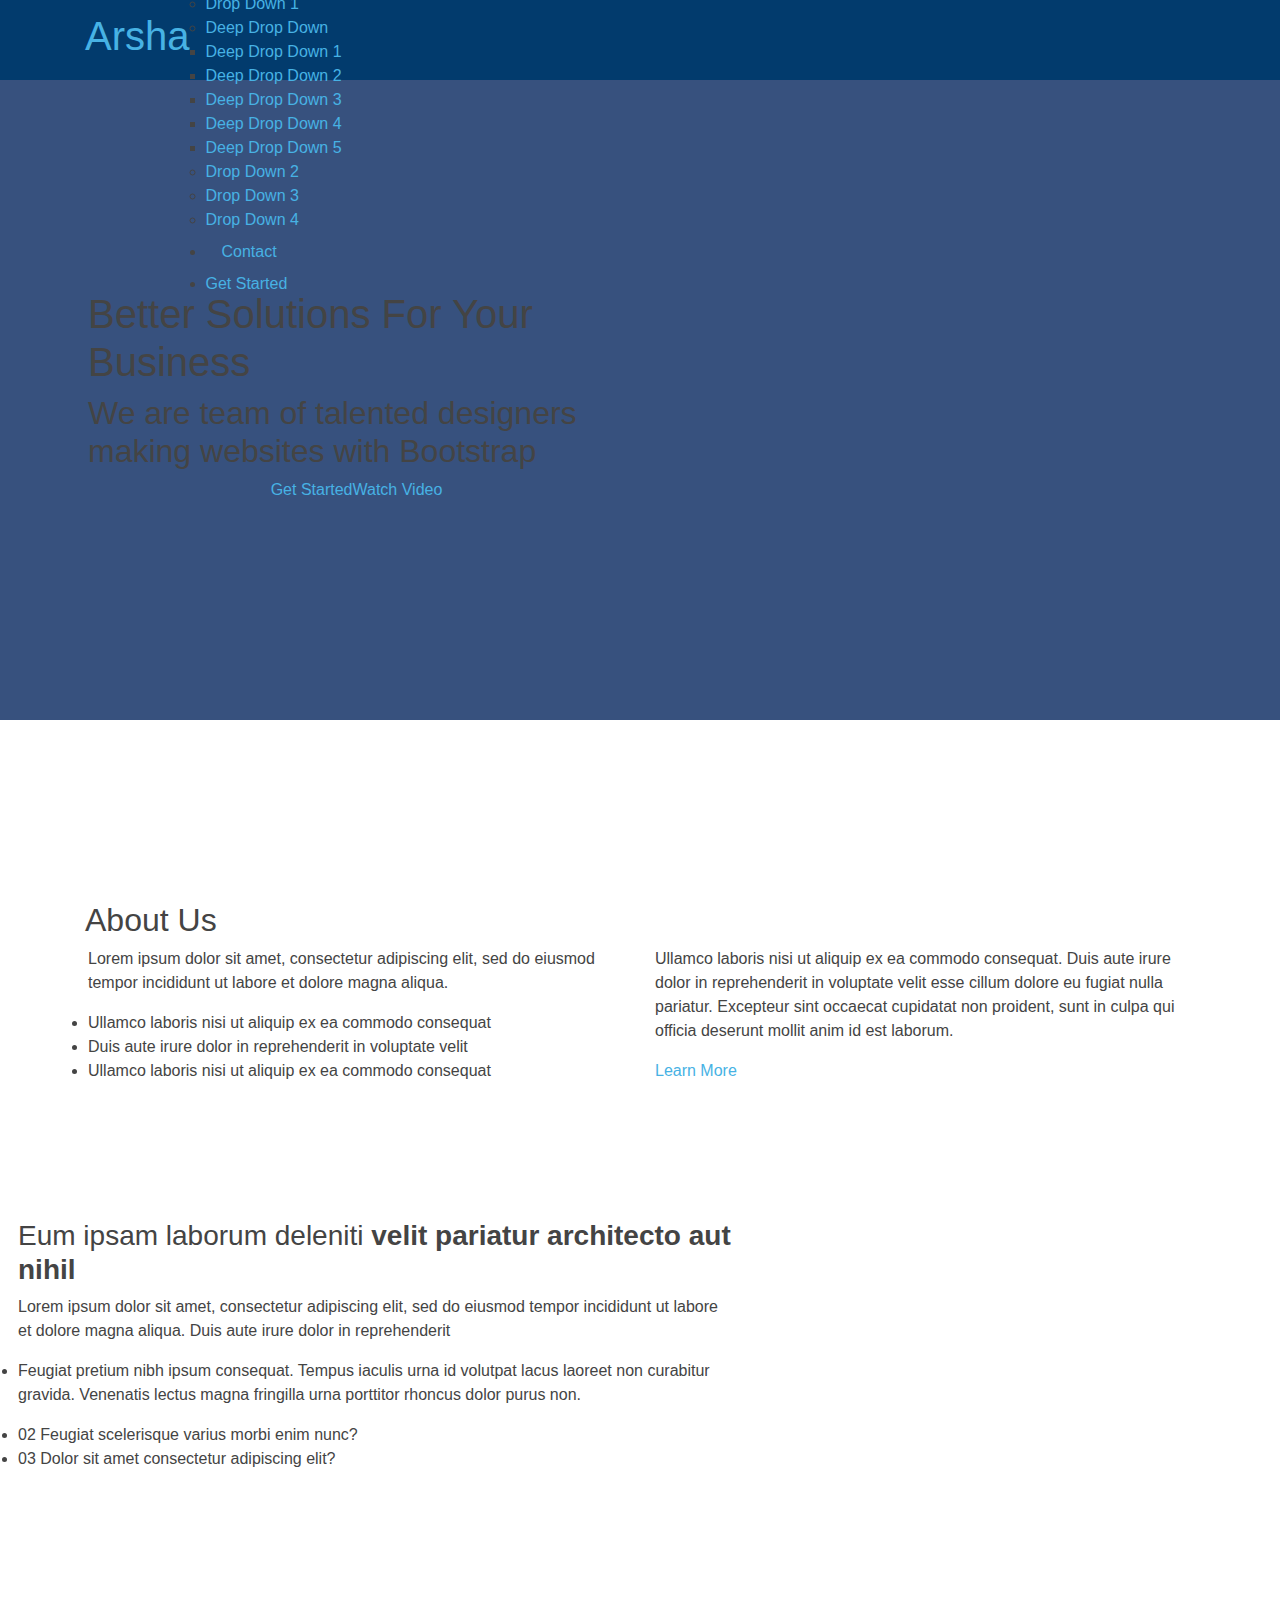
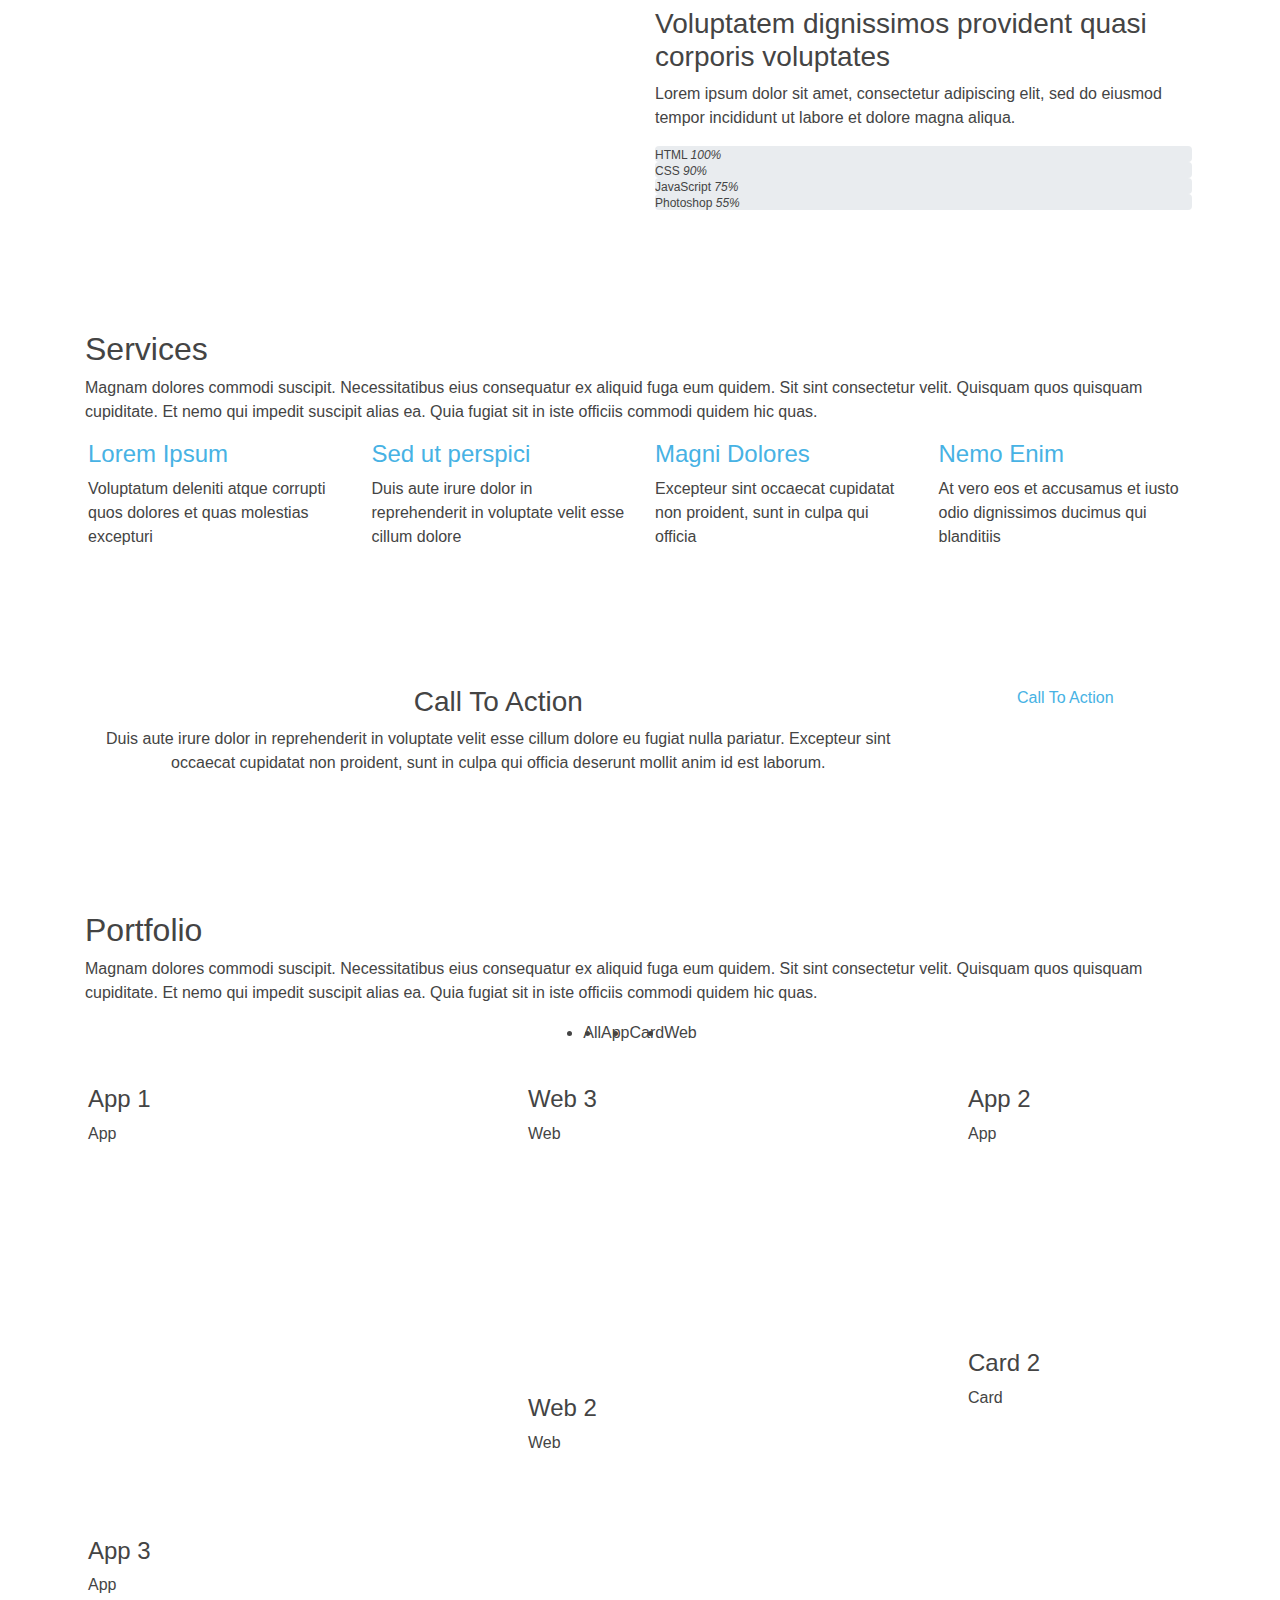
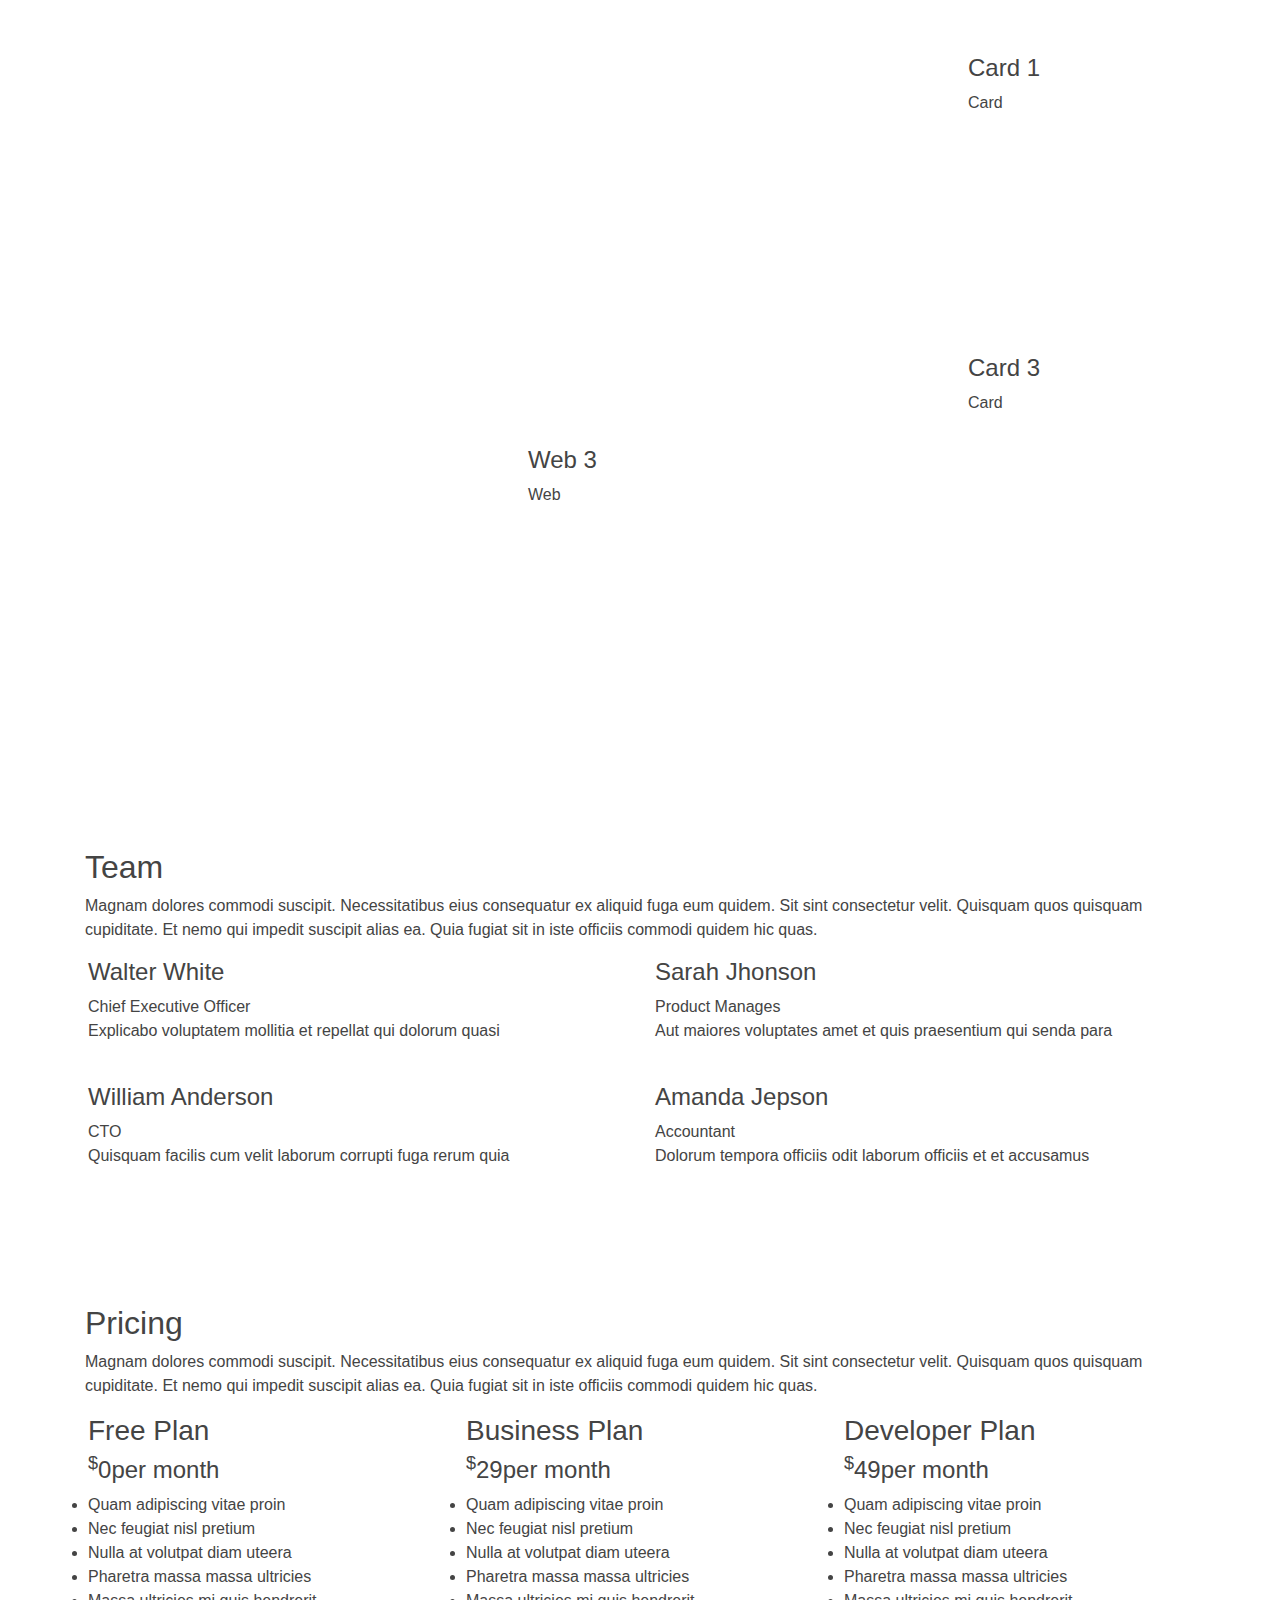
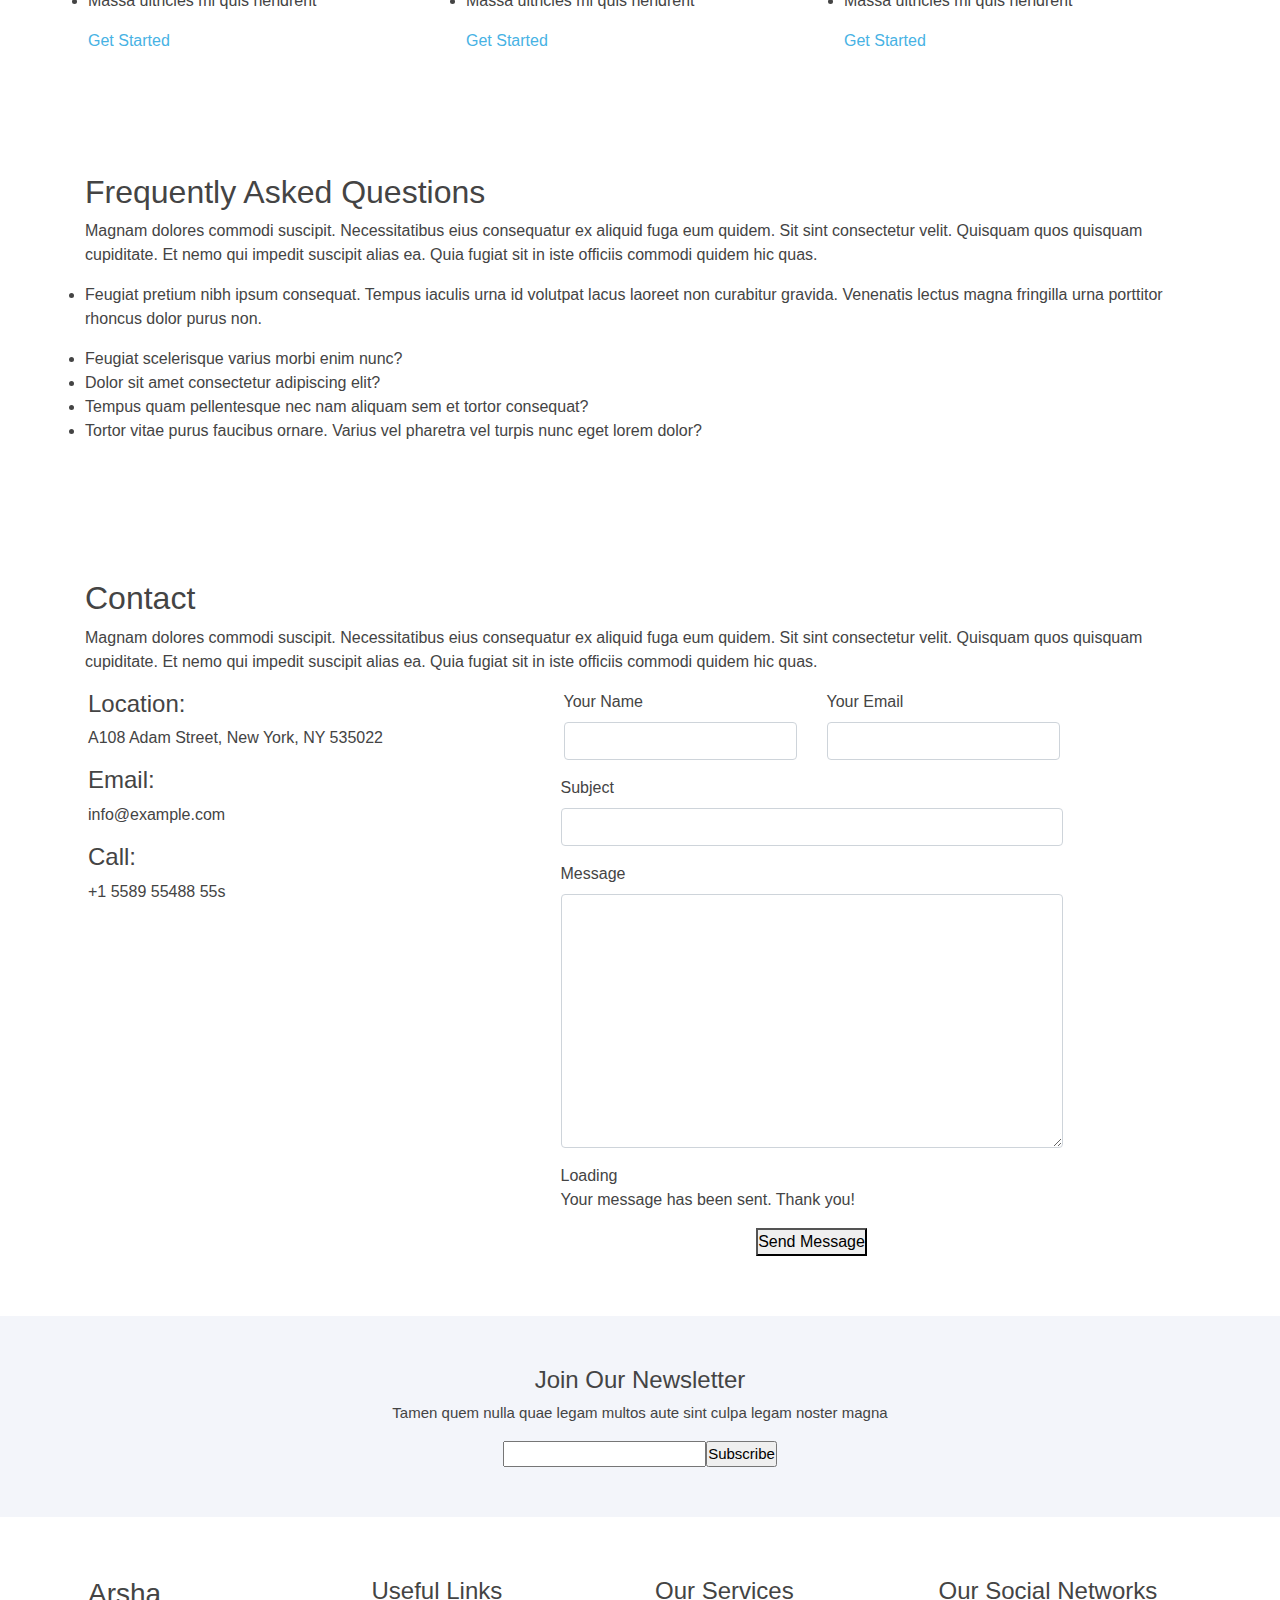
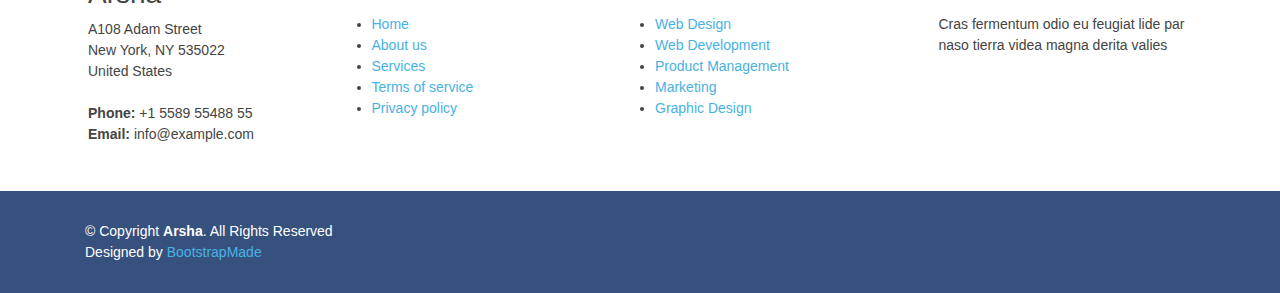
==== index.html @ e6e4655f "mdali" ====
<!DOCTYPE html>
<html lang="en">
<head>
    <meta charset="UTF-8">
    <meta http-equiv="X-UA-Compatible" content="IE=edge">
    <meta name="viewport" content="width=device-width, initial-scale=1.0">
    <link rel="stylesheet" href="https://cdn.jsdelivr.net/npm/bootstrap@4.0.0/dist/css/bootstrap.min.css" 
    integrity="sha384-Gn5384xqQ1aoWXA+058RXPxPg6fy4IWvTNh0E263XmFcJlSAwiGgFAW/dAiS6JXm" 
    crossorigin="anonymous">
    <link rel="stylesheet" href="style.css">
    <title>Document</title>
</head>
    <body data-aos-easing="ease-in-out" data-aos-duration="1000" data-aos-delay="0">
        <header id="header" class="fixed-top">
            <div class="container d-flex align-items-center">
                <h1 class="logo me-auto"><a href="index.html">Arsha</a></h1>
                <nav id="navbar" class="navbar">
                    <ul>
                        <li>
                            <a class="nav-link scrollto active" href="#hero">Home</a>
                        </li>
                        <li>
                            <a class="nav-link scrollto" href="#about">About</a>
                        </li>
                        <li>
                            <a class="nav-link scrollto" href="#services">Services</a>
                        </li>
                        <li>
                            <a class="nav-link scrollto" href="#portfolio">Portfolio</a>
                        </li>
                        <li>
                            <a class="nav-link scrollto" href="#team">Team</a>
                        </li>
                        <li class="dropdown"><a href="#"><span>Drop Down</span> <i class="bi bi-chevron-down"></i></a>
                        <ul>
                            <li>
                                <a href="#">Drop Down 1</a>
                            </li>
                            <li class="dropdown">
                                <a href="#"><span>Deep Drop Down</span> <i class="bi bi-chevron-right"></i></a>
                                <ul>
                                    <li>
                                        <a href="#">Deep Drop Down 1</a>
                                    </li>
                                    <li>
                                        <a href="#">Deep Drop Down 2</a>
                                    </li>
                                    <li>
                                        <a href="#">Deep Drop Down 3</a>
                                    </li>
                                    <li>
                                        <a href="#">Deep Drop Down 4</a>
                                    </li>
                                    <li>
                                        <a href="#">Deep Drop Down 5</a>
                                    </li>
                                </ul>
                            </li>
                            <li>
                                <a href="#">Drop Down 2</a>
                            </li>
                            <li>
                                <a href="#">Drop Down 3</a>
                            </li>
                            <li>
                                <a href="#">Drop Down 4</a>
                            </li>
                        </ul>
                    </li>
                    <li>
                        <a class="nav-link scrollto" href="#contact">Contact</a>
                    </li>
                    <li>
                        <a class="getstarted scrollto" href="#about">Get Started</a>
                    </li>
                </ul> 
                <i class="bi bi-list mobile-nav-toggle"></i>
            </nav>
        </div>
    </header>
    <section id="hero" class="d-flex align-items-center">
        <div class="container">
            <div class="row">
                <div class="col-lg-6 d-flex flex-column justify-content-center pt-4 pt-lg-0 order-2 order-lg-1 aos-init aos-animate" data-aos="fade-up" data-aos-delay="200">
                    <h1>Better Solutions For Your Business</h1>
                    <h2>We are team of talented designers making websites with Bootstrap</h2>
                    <div class="d-flex justify-content-center justify-content-lg-start"> 
                        <a href="#about" class="btn-get-started scrollto">Get Started</a> 
                        <a href="https://www.youtube.com/watch?v=jDDaplaOz7Q" class="glightbox btn-watch-video">
                            <i class="bi bi-play-circle"></i>
                            <span>Watch Video</span>
                        </a>
                    </div>
                </div>
                <div class="col-lg-6 order-1 order-lg-2 hero-img aos-init aos-animate" data-aos="zoom-in" data-aos-delay="200"> 
                    <img src="assets/img/hero-img.png" class="img-fluid animated" alt="">
                </div>
            </div>
        </div>
    </section>
    <main id="main">
        <section id="clients" class="clients section-bg">
            <div class="container">
                <div class="row aos-init aos-animate" data-aos="zoom-in">
                    <div class="col-lg-2 col-md-4 col-6 d-flex align-items-center justify-content-center"> 
                        <img src="assets/img/clients/client-1.png" class="img-fluid" alt="">
                    </div>
                    <div class="col-lg-2 col-md-4 col-6 d-flex align-items-center justify-content-center"> 
                        <img src="assets/img/clients/client-2.png" class="img-fluid" alt="">
                    </div>
                    <div class="col-lg-2 col-md-4 col-6 d-flex align-items-center justify-content-center"> 
                        <img src="assets/img/clients/client-3.png" class="img-fluid" alt="">
                    </div><div class="col-lg-2 col-md-4 col-6 d-flex align-items-center justify-content-center"> 
                        <img src="assets/img/clients/client-4.png" class="img-fluid" alt="">
                    </div>
                    <div class="col-lg-2 col-md-4 col-6 d-flex align-items-center justify-content-center"> 
                        <img src="assets/img/clients/client-5.png" class="img-fluid" alt="">
                    </div>
                    <div class="col-lg-2 col-md-4 col-6 d-flex align-items-center justify-content-center"> 
                        <img src="assets/img/clients/client-6.png" class="img-fluid" alt="">
                    </div>
                </div>
            </div>
        </section>
        <section id="about" class="about">
            <div class="container aos-init aos-animate" data-aos="fade-up">
                <div class="section-title">
                    <h2>About Us</h2>
                </div>
                <div class="row content">
                    <div class="col-lg-6">
                        <p> Lorem ipsum dolor sit amet, consectetur adipiscing elit, sed do eiusmod 
                            tempor incididunt ut labore et dolore magna aliqua.
                        </p>
                        <ul>
                            <li><i class="ri-check-double-line"></i>Ullamco laboris nisi ut aliquip ex ea commodo consequat</li>
                            <li><i class="ri-check-double-line"></i> Duis aute irure dolor in reprehenderit in voluptate velit</li>
                            <li><i class="ri-check-double-line"></i> Ullamco laboris nisi ut aliquip ex ea commodo consequat</li>
                        </ul>
                    </div>
                    <div class="col-lg-6 pt-4 pt-lg-0">
                      <p> Ullamco laboris nisi ut aliquip ex ea commodo consequat. Duis aute irure dolor in reprehenderit in voluptate
                             velit esse cillum dolore eu fugiat nulla pariatur. Excepteur sint occaecat cupidatat non proident, sunt in 
                             culpa qui officia deserunt mollit anim id est laborum.
                      </p> 
                        <a href="#" class="btn-learn-more">Learn More</a>
                    </div>
                </div>
            </div>
        </section>
        <section id="why-us" class="why-us section-bg">
            <div class="container-fluid aos-init aos-animate" data-aos="fade-up">
                <div class="row">
                    <div class="col-lg-7 d-flex flex-column justify-content-center align-items-stretch order-2 order-lg-1">
                    <div class="content">
                        <h3>Eum ipsam laborum deleniti <strong>velit pariatur architecto aut nihil</strong></h3>
                        <p> Lorem ipsum dolor sit amet, consectetur adipiscing elit, sed do eiusmod tempor incididunt 
                            ut labore et dolore magna aliqua. Duis aute irure dolor in reprehenderit
                        </p>
                    </div>
                    <div class="accordion-list">
                      <ul>
                        <li> 
                        <a data-bs-toggle="collapse" class="collapse" data-bs-target="#accordion-list-1">
                            <span>01</span>
                             Non consectetur a erat nam at lectus urna duis? 
                            <i class="bx bx-chevron-down icon-show"></i>
                            <i class="bx bx-chevron-up icon-close"></i>
                        </a>
                        <div id="accordion-list-1" class="collapse show" data-bs-parent=".accordion-list">
                            <p> Feugiat pretium nibh ipsum consequat. Tempus iaculis urna id volutpat lacus 
                                laoreet non curabitur gravida. Venenatis lectus magna fringilla urna porttitor
                                 rhoncus dolor purus non.
                            </p>
                        </div>
                        </li>
                        <li> 
                            <a data-bs-toggle="collapse" data-bs-target="#accordion-list-2" class="collapsed">
                                <span>02</span>
                                 Feugiat scelerisque varius morbi enim nunc? 
                                 <i class="bx bx-chevron-down icon-show"></i>
                                 <i class="bx bx-chevron-up icon-close"></i>
                            </a>
                            <div id="accordion-list-2" class="collapse" data-bs-parent=".accordion-list">
                                <p> Dolor sit amet consectetur adipiscing elit pellentesque habitant morbi.
                                    Id interdum velit laoreet id donec ultrices. Fringilla phasellus faucibus
                                    scelerisque eleifend donec pretium. Est pellentesque elit ullamcorper dignissim.
                                    Mauris ultrices eros in cursus turpis massa tincidunt dui.
                                </p>
                            </div>
                        </li>
                        <li> 
                            <a data-bs-toggle="collapse" data-bs-target="#accordion-list-3" class="collapsed">
                                <span>03</span>
                                 Dolor sit amet consectetur adipiscing elit? 
                                 <i class="bx bx-chevron-down icon-show"></i>
                                 <i class="bx bx-chevron-up icon-close"></i>
                            </a>
                            <div id="accordion-list-3" class="collapse" data-bs-parent=".accordion-list">
                               <p> Eleifend mi in nulla posuere sollicitudin aliquam ultrices sagittis orci. Faucibus
                                   pulvinar elementum integer enim. Sem nulla pharetra diam sit amet nisl suscipit. Rutrum 
                                   tellus pellentesque eu tincidunt. Lectus urna duis convallis convallis tellus. Urna 
                                   molestie at elementum eu facilisis sed odio morbi quis
                               </p>
                            </div>
                        </li>
                    </ul>
                </div>
                </div>
              <div class="col-lg-5 align-items-stretch order-1 order-lg-2 img aos-init aos-animate" style="background-image: url(&quot;assets/img/why-us.png&quot;);" data-aos="zoom-in" data-aos-delay="150">&nbsp;
             </div>
            </div>
          </div>
        </section>
        <section id="skills" class="skills">
            <div class="container aos-init aos-animate" data-aos="fade-up">
                <div class="row">
                    <div class="col-lg-6 d-flex align-items-center aos-init aos-animate" data-aos="fade-right" data-aos-delay="100"> 
                        <img src="assets/img/skills.png" class="img-fluid" alt="">
                    </div>
                    <div class="col-lg-6 pt-4 pt-lg-0 content aos-init aos-animate" data-aos="fade-left" data-aos-delay="100">
                        <h3>Voluptatem dignissimos provident quasi corporis voluptates</h3>
                        <p class="fst-italic"> 
                            Lorem ipsum dolor sit amet, consectetur adipiscing elit, sed do eiusmod tempor incididunt ut labore et 
                            dolore magna aliqua.
                        </p>
                        <div class="skills-content">
                            <div class="progress">
                             <span class="skill">HTML <i class="val">100%</i></span>
                             <div class="progress-bar-wrap">
                                <div class="progress-bar" role="progressbar" aria-valuenow="100" aria-valuemin="0" aria-valuemax="100" style="width: 100%;">
                                </div>
                            </div>
                        </div>
                        <div class="progress"> 
                        <span class="skill">CSS <i class="val">90%</i></span>
                        <div class="progress-bar-wrap">
                            <div class="progress-bar" role="progressbar" aria-valuenow="90" aria-valuemin="0" aria-valuemax="100" style="width: 90%;">
                            </div>
                        </div>
                    </div>
                    <div class="progress"> 
                        <span class="skill">JavaScript <i class="val">75%</i></span>
                        <div class="progress-bar-wrap">
                            <div class="progress-bar" role="progressbar" aria-valuenow="75" aria-valuemin="0" aria-valuemax="100" style="width: 75%;">
                            </div>
                        </div>
                    </div>
                    <div class="progress"> 
                        <span class="skill">Photoshop <i class="val">55%</i></span>
                        <div class="progress-bar-wrap">
                            <div class="progress-bar" role="progressbar" aria-valuenow="55" aria-valuemin="0" aria-valuemax="100" style="width: 55%;">
                            </div>
                        </div>
                    </div>
                </div>
                </div>
              </div>
           </div>
       </section>
       <section id="services" class="services section-bg">
        <div class="container aos-init aos-animate" data-aos="fade-up">
            <div class="section-title">
                <h2>Services</h2>
                <p>
                    Magnam dolores commodi suscipit. Necessitatibus eius consequatur ex aliquid fuga
                     eum quidem. Sit sint consectetur velit. Quisquam quos quisquam cupiditate. Et
                      nemo qui impedit suscipit alias ea. Quia fugiat sit in iste officiis commodi 
                      quidem hic quas.
                </p>
            </div>
            <div class="row">
                <div class="col-xl-3 col-md-6 d-flex align-items-stretch aos-init aos-animate" data-aos="zoom-in" data-aos-delay="100">
                    <div class="icon-box">
                        <div class="icon">
                            <i class="bx bxl-dribbble"></i>
                        </div>
                        <h4><a href="">Lorem Ipsum</a></h4>
                        <p>
                            Voluptatum deleniti atque corrupti quos dolores et quas molestias excepturi
                        </p>
                        </div>
                    </div>
                    <div class="col-xl-3 col-md-6 d-flex align-items-stretch mt-4 mt-md-0 aos-init aos-animate" data-aos="zoom-in" data-aos-delay="200">
                        <div class="icon-box">
                            <div class="icon">
                                <i class="bx bx-file"></i>
                            </div>
                            <h4><a href="">Sed ut perspici</a></h4>
                            <p>Duis aute irure dolor in reprehenderit in voluptate velit esse cillum dolore</p>
                        </div>
                    </div>
                    <div class="col-xl-3 col-md-6 d-flex align-items-stretch mt-4 mt-xl-0 aos-init aos-animate" data-aos="zoom-in" data-aos-delay="300">
                        <div class="icon-box">
                            <div class="icon">
                                <i class="bx bx-tachometer"></i>
                            </div>
                            <h4><a href="">Magni Dolores</a></h4>
                            <p>Excepteur sint occaecat cupidatat non proident, sunt in culpa qui officia</p>
                        </div>
                    </div>
                    <div class="col-xl-3 col-md-6 d-flex align-items-stretch mt-4 mt-xl-0 aos-init aos-animate" data-aos="zoom-in" data-aos-delay="400">
                        <div class="icon-box">
                            <div class="icon">
                                <i class="bx bx-layer"></i>
                            </div>
                            <h4><a href="">Nemo Enim</a></h4>
                            <p>
                                At vero eos et accusamus et iusto odio dignissimos ducimus qui blanditiis</p>
                            </div>
                        </div>
                    </div>
                </div>
            </section>
            <section id="cta" class="cta">
                <div class="container aos-init aos-animate" data-aos="zoom-in">
                    <div class="row">
                        <div class="col-lg-9 text-center text-lg-start">
                            <h3>Call To Action</h3>
                            <p> Duis aute irure dolor in reprehenderit in voluptate velit
                                 esse cillum dolore eu fugiat nulla pariatur. Excepteur 
                                 sint occaecat cupidatat non proident, sunt in culpa qui 
                                 officia deserunt mollit anim id est laborum.
                            </p>
                        </div>
                        <div class="col-lg-3 cta-btn-container text-center"> 
                            <a class="cta-btn align-middle" href="#">Call To Action</a>
                        </div>
                    </div>
                </div>
            </section>
            <section id="portfolio" class="portfolio">
                <div class="container aos-init aos-animate" data-aos="fade-up">
                    <div class="section-title">
                        <h2>Portfolio</h2>
                        <p>Magnam dolores commodi suscipit. Necessitatibus eius consequatur ex 
                            aliquid fuga eum quidem. Sit sint consectetur velit. Quisquam quos 
                            quisquam cupiditate. Et nemo qui impedit suscipit alias ea. Quia 
                            fugiat sit in iste officiis commodi quidem hic quas.
                        </p>
                        </div>
                        <ul id="portfolio-flters" class="d-flex justify-content-center aos-init aos-animate" data-aos="fade-up" data-aos-delay="100">
                            <li data-filter="*" class="filter-active">All</li>
                            <li data-filter=".filter-app">App</li>
                            <li data-filter=".filter-card">Card</li>
                            <li data-filter=".filter-web">Web</li>
                        </ul>
                        <div class="row portfolio-container aos-init aos-animate" data-aos="fade-up" data-aos-delay="200" style="position: relative; height: 1267.11px;">
                        <div class="col-lg-4 col-md-6 portfolio-item filter-app" style="position: absolute; left: 0px; top: 0px;">
                        <div class="portfolio-img"><img src="assets/img/portfolio/portfolio-1.jpg" class="img-fluid" alt="">
                        </div>
                        <div class="portfolio-info">
                            <h4>App 1</h4>
                            <p>App</p> 
                            <a href="assets/img/portfolio/portfolio-1.jpg" data-gallery="portfolioGallery" class="portfolio-lightbox preview-link" title="App 1">
                                <i class="bx bx-plus"></i>
                            </a> 
                            <a href="portfolio-details.html" class="details-link" title="More Details">
                                <i class="bx bx-link"></i>
                            </a>
                        </div>
                    </div>
                    <div class="col-lg-4 col-md-6 portfolio-item filter-web" style="position: absolute; left: 440px; top: 0px;">
                    <div class="portfolio-img">
                        <img src="assets/img/portfolio/portfolio-2.jpg" class="img-fluid" alt="">
                    </div>
                    <div class="portfolio-info">
                        <h4>Web 3</h4>
                        <p>Web</p> 
                        <a href="assets/img/portfolio/portfolio-2.jpg" data-gallery="portfolioGallery" class="portfolio-lightbox preview-link" title="Web 3">
                            <i class="bx bx-plus"></i>
                        </a> 
                        <a href="portfolio-details.html" class="details-link" title="More Details">
                           <i class="bx bx-link"></i>
                        </a>
                    </div>
                    </div>
                    <div class="col-lg-4 col-md-6 portfolio-item filter-app" style="position: absolute; left: 880px; top: 0px;">
                    <div class="portfolio-img"><img src="assets/img/portfolio/portfolio-3.jpg" class="img-fluid" alt=""></div>
                    <div class="portfolio-info">
                        <h4>App 2</h4>
                        <p>App</p>
                        <a href="assets/img/portfolio/portfolio-3.jpg" data-gallery="portfolioGallery" class="portfolio-lightbox preview-link" title="App 2">
                            <i class="bx bx-plus"></i>
                        </a> 
                        <a href="portfolio-details.html" class="details-link" title="More Details">
                            <i class="bx bx-link"></i>
                        </a>
                        </div>
                        </div>
                        <div class="col-lg-4 col-md-6 portfolio-item filter-card" style="position: absolute; left: 880px; top: 264px;">
                        <div class="portfolio-img">
                            <img src="assets/img/portfolio/portfolio-4.jpg" class="img-fluid" alt="">
                        </div>
                        <div class="portfolio-info"><h4>Card 2</h4><p>Card</p> 
                        <a href="assets/img/portfolio/portfolio-4.jpg" data-gallery="portfolioGallery" class="portfolio-lightbox preview-link" title="Card 2">
                            <i class="bx bx-plus"></i>
                        </a> 
                        <a href="portfolio-details.html" class="details-link" title="More Details">
                            <i class="bx bx-link"></i>
                        </a>
                        </div>
                        </div>
                        <div class="col-lg-4 col-md-6 portfolio-item filter-web" style="position: absolute; left: 440px; top: 308.922px;">
                        <div class="portfolio-img">
                            <img src="assets/img/portfolio/portfolio-5.jpg" class="img-fluid" alt="">
                        </div>
                        <div class="portfolio-info"><h4>Web 2</h4><p>Web</p> 
                        <a href="assets/img/portfolio/portfolio-5.jpg" data-gallery="portfolioGallery" class="portfolio-lightbox preview-link" title="Web 2">
                            <i class="bx bx-plus"></i>
                        </a> 
                        <a href="portfolio-details.html" class="details-link" title="More Details">
                            <i class="bx bx-link"></i>
                        </a>
                        </div>
                        </div>
                        <div class="col-lg-4 col-md-6 portfolio-item filter-app" style="position: absolute; left: 0px; top: 451.703px;">
                        <div class="portfolio-img">
                            <img src="assets/img/portfolio/portfolio-6.jpg" class="img-fluid" alt="">
                        </div>
                        <div class="portfolio-info">
                            <h4>App 3</h4>
                        <p>App</p> 
                        <a href="assets/img/portfolio/portfolio-6.jpg" data-gallery="portfolioGallery" class="portfolio-lightbox preview-link" title="App 3">
                            <i class="bx bx-plus"></i>
                        </a> 
                        <a href="portfolio-details.html" class="details-link" title="More Details">
                            <i class="bx bx-link"></i>
                        </a>
                        </div>
                        </div>
                        <div class="col-lg-4 col-md-6 portfolio-item filter-card" style="position: absolute; left: 880px; top: 569.078px;">
                        <div class="portfolio-img">
                            <img src="assets/img/portfolio/portfolio-7.jpg" class="img-fluid" alt="">
                            </div>
                            <div class="portfolio-info">
                                <h4>Card 1</h4>
                                <p>Card</p>
                                 <a href="assets/img/portfolio/portfolio-7.jpg" data-gallery="portfolioGallery" class="portfolio-lightbox preview-link" title="Card 1">
                                    <i class="bx bx-plus"></i>
                                </a> 
                                <a href="portfolio-details.html" class="details-link" title="More Details">
                                    <i class="bx bx-link"></i>
                                </a>
                                </div>
                                </div>
                                <div class="col-lg-4 col-md-6 portfolio-item filter-card" style="position: absolute; left: 880px; top: 869.109px;">
                                <div class="portfolio-img">
                                <img src="assets/img/portfolio/portfolio-8.jpg" class="img-fluid" alt="">
                                </div>
                                <div class="portfolio-info">
                                <h4>Card 3</h4>
                                <p>Card</p>
                                <a href="assets/img/portfolio/portfolio-8.jpg" data-gallery="portfolioGallery" class="portfolio-lightbox preview-link" title="Card 3">
                                <i class="bx bx-plus"></i>
                                </a> 
                                <a href="portfolio-details.html" class="details-link" title="More Details">
                                <i class="bx bx-link">
                                </i>
                                </a>
                                </div>
                                </div>
                            <div class="col-lg-4 col-md-6 portfolio-item filter-web" style="position: absolute; left: 440px; top: 960.766px;">
                                <div class="portfolio-img">
                                    <img src="assets/img/portfolio/portfolio-9.jpg" class="img-fluid" alt="">
                                    </div>
                                    <div class="portfolio-info">
                                        <h4>Web 3</h4>
                                        <p>Web</p> 
                                        <a href="assets/img/portfolio/portfolio-9.jpg" data-gallery="portfolioGallery" class="portfolio-lightbox preview-link" title="Web 3">
                                            <i class="bx bx-plus"></i>
                                            </a> 
                                            <a href="portfolio-details.html" class="details-link" title="More Details">
                                            <i class="bx bx-link"></i>
                                            </a>
                                    </div>
                                </div>
                            </div>
                            </div>
            </section>
        <section id="team" class="team section-bg">
            <div class="container aos-init aos-animate" data-aos="fade-up">
                <div class="section-title">
                    <h2>Team</h2>
                    <p>Magnam dolores commodi suscipit. Necessitatibus eius consequatur ex aliquid fuga 
                        eum quidem. Sit sint consectetur velit. Quisquam quos quisquam cupiditate. Et 
                        nemo qui impedit suscipit alias ea. Quia fugiat sit in iste officiis commodi quidem hic quas.
                    </p>
                </div>
                <div class="row">
                    <div class="col-lg-6">
                        <div class="member d-flex align-items-start aos-init aos-animate" data-aos="zoom-in" data-aos-delay="100">
                            <div class="pic">
                                <img src="assets/img/team/team-1.jpg" class="img-fluid" alt="">
                            </div>
                            <div class="member-info">
                              <h4>Walter White</h4> 
                              <span>Chief Executive Officer</span>
                              <p>Explicabo voluptatem mollitia et repellat qui dolorum quasi</p>
                            <div class="social"> 
                                <a href="">
                                    <i class="ri-twitter-fill"></i>
                                </a> 
                                <a href="">
                                    <i class="ri-facebook-fill"></i>
                                </a>
                                <a href="">
                                    <i class="ri-instagram-fill"></i>
                                </a>
                                <a href="">
                                    <i class="ri-linkedin-box-fill"></i>
                                </a>
                            </div>
                        </div>
                    </div>
                </div>
                <div class="col-lg-6 mt-4 mt-lg-0">
                    <div class="member d-flex align-items-start aos-init aos-animate" data-aos="zoom-in" data-aos-delay="200">
                        <div class="pic">
                            <img src="assets/img/team/team-2.jpg" class="img-fluid" alt="">
                        </div>
                            <div class="member-info">
                                <h4>Sarah Jhonson</h4> 
                                <span>Product Manages</span>
                                <p>Aut maiores voluptates amet et quis praesentium qui senda para</p>
                            <div class="social">
                                <a href=""><i class="ri-twitter-fill"></i></a>
                                <a href=""><i class="ri-facebook-fill"></i></a>
                                <a href=""><i class="ri-instagram-fill"></i></a>
                                <a href=""><i class="ri-linkedin-box-fill"></i></a>
                            </div>
                        </div>
                    </div>
                </div>
                <div class="col-lg-6 mt-4">
                    <div class="member d-flex align-items-start aos-init aos-animate" data-aos="zoom-in" data-aos-delay="300">
                        <div class="pic">
                            <img src="assets/img/team/team-3.jpg" class="img-fluid" alt="">
                        </div>
                        <div class="member-info">
                            <h4>William Anderson</h4> 
                            <span>CTO</span>
                            <p>Quisquam facilis cum velit laborum corrupti fuga rerum quia</p>
                            <div class="social"> 
                                <a href=""><i class="ri-twitter-fill"></i></a>
                                <a href=""><i class="ri-facebook-fill"></i></a>
                                <a href=""><i class="ri-instagram-fill"></i></a>
                                <a href=""> <i class="ri-linkedin-box-fill"></i></a>
                            </div>
                        </div>
                    </div>
                </div>
                <div class="col-lg-6 mt-4">
                    <div class="member d-flex align-items-start aos-init aos-animate" data-aos="zoom-in" data-aos-delay="400">
                        <div class="pic"><img src="assets/img/team/team-4.jpg" class="img-fluid" alt=""></div>
                        <div class="member-info"><h4>Amanda Jepson</h4> <span>Accountant</span>
                        <p>Dolorum tempora officiis odit laborum officiis et et accusamus</p>
                    <div class="social"> 
                        <a href=""><i class="ri-twitter-fill"></i></a> 
                        <a href=""><i class="ri-facebook-fill"></i></a>
                        <a href=""><i class="ri-instagram-fill"></i></a>
                        <a href=""> <i class="ri-linkedin-box-fill"></i></a>
                    </div>
                    </div>
                </div>
                </div>
            </div>
            </div>
        </section>
        <section id="pricing" class="pricing">
            <div class="container aos-init aos-animate" data-aos="fade-up">
                <div class="section-title">
                    <h2>Pricing</h2>
                    <p>Magnam dolores commodi suscipit. Necessitatibus eius consequatur ex aliquid fuga eum 
                        quidem. Sit sint consectetur velit. Quisquam quos quisquam cupiditate. Et nemo qui 
                        impedit suscipit alias ea. Quia fugiat sit in iste officiis commodi quidem hic quas.
                    </p>
                </div>
                <div class="row">
                    <div class="col-lg-4 aos-init aos-animate" data-aos="fade-up" data-aos-delay="100">
                        <div class="box">
                            <h3>Free Plan</h3>
                            <h4><sup>$</sup>0<span>per month</span></h4>
                            <ul>
                                <li><i class="bx bx-check"></i> Quam adipiscing vitae proin</li>
                                <li><i class="bx bx-check"></i> Nec feugiat nisl pretium</li>
                                <li><i class="bx bx-check"></i> Nulla at volutpat diam uteera</li>
                                <li class="na"><i class="bx bx-x"></i> <span>Pharetra massa massa ultricies</span></li>
                                <li class="na"><i class="bx bx-x"></i> <span>Massa ultricies mi quis hendrerit</span></li>
                            </ul> 
                            <a href="#" class="buy-btn">Get Started</a>
                        </div>
                    </div>
                <div class="col-lg-4 mt-4 mt-lg-0 aos-init aos-animate" data-aos="fade-up" data-aos-delay="200">
                    <div class="box featured"><h3>Business Plan</h3><h4><sup>$</sup>29<span>per month</span></h4>
                        <ul>
                            <li><i class="bx bx-check"></i> Quam adipiscing vitae proin</li>
                            <li><i class="bx bx-check"></i> Nec feugiat nisl pretium</li>
                            <li><i class="bx bx-check"></i> Nulla at volutpat diam uteera</li>
                            <li><i class="bx bx-check"></i> Pharetra massa massa ultricies</li>
                            <li><i class="bx bx-check"></i> Massa ultricies mi quis hendrerit</li>
                        </ul> 
                        <a href="#" class="buy-btn">Get Started</a>
                    </div>
                </div>
            <div class="col-lg-4 mt-4 mt-lg-0 aos-init aos-animate" data-aos="fade-up" data-aos-delay="300">
                <div class="box">
                    <h3>Developer Plan</h3>
                    <h4><sup>$</sup>49<span>per month</span></h4>
                    <ul>
                        <li><i class="bx bx-check"></i> Quam adipiscing vitae proin</li>
                        <li><i class="bx bx-check"></i> Nec feugiat nisl pretium</li>
                        <li><i class="bx bx-check"></i> Nulla at volutpat diam uteera</li>
                        <li><i class="bx bx-check"></i> Pharetra massa massa ultricies</li>
                        <li><i class="bx bx-check"></i> Massa ultricies mi quis hendrerit</li>
                    </ul>
                    <a href="#" class="buy-btn">Get Started</a>
                </div>
                </div>
            </div>
            </div>
        </section>
        <section id="faq" class="faq section-bg">
            <div class="container aos-init aos-animate" data-aos="fade-up">
                <div class="section-title">
                    <h2>Frequently Asked Questions</h2>
                    <p>Magnam dolores commodi suscipit. Necessitatibus eius consequatur ex aliquid fuga eum quidem. 
                        Sit sint consectetur velit. Quisquam quos quisquam cupiditate. Et nemo qui impedit suscipit 
                        alias ea. Quia fugiat sit in iste officiis commodi quidem hic quas.
                    </p>
                </div>
                <div class="faq-list">
                    <ul>
                        <li data-aos="fade-up" data-aos-delay="100" class="aos-init aos-animate">
                             <i class="bx bx-help-circle icon-help"></i>
                            <a data-bs-toggle="collapse" class="collapse" data-bs-target="#faq-list-1">
                                Non consectetur a erat nam at lectus urna duis? 
                                <i class="bx bx-chevron-down icon-show"></i>
                                <i class="bx bx-chevron-up icon-close"></i>
                            </a>
                             <div id="faq-list-1" class="collapse show" data-bs-parent=".faq-list">
                            <p> Feugiat pretium nibh ipsum consequat. Tempus iaculis urna id volutpat lacus laoreet non 
                            curabitur gravida. Venenatis lectus magna fringilla urna porttitor rhoncus dolor purus non.
                            </p>
                            </div>
                       </li>
                <li data-aos="fade-up" data-aos-delay="200" class="aos-init aos-animate"> 
                <i class="bx bx-help-circle icon-help"></i>
                <a data-bs-toggle="collapse" data-bs-target="#faq-list-2" class="collapsed">Feugiat scelerisque varius morbi enim nunc?
                   <i class="bx bx-chevron-down icon-show"></i>
                   <i class="bx bx-chevron-up icon-close"></i>
                </a>
                <div id="faq-list-2" class="collapse" data-bs-parent=".faq-list">
                    <p> Dolor sit amet consectetur adipiscing elit pellentesque habitant morbi. 
                        Id interdum velit laoreet id donec ultrices. Fringilla phasellus 
                        faucibus scelerisque eleifend donec pretium. Est pellentesque elit 
                        ullamcorper dignissim. Mauris ultrices eros in 
                        cursus turpis massa tincidunt dui.
                    </p>
                </div>
                </li>
                <li data-aos="fade-up" data-aos-delay="300" class="aos-init aos-animate"> 
                    <i class="bx bx-help-circle icon-help"></i> 
                    <a data-bs-toggle="collapse" data-bs-target="#faq-list-3" class="collapsed">
                         Dolor sit amet consectetur adipiscing elit? 
                         <i class="bx bx-chevron-down icon-show"></i>
                         <i class="bx bx-chevron-up icon-close"></i>
                    </a>
                    <div id="faq-list-3" class="collapse" data-bs-parent=".faq-list">
                        <p> Eleifend mi in nulla posuere sollicitudin aliquam ultrices 
                            sagittis orci. Faucibus pulvinar elementum integer enim. 
                            Sem nulla pharetra diam sit amet nisl suscipit. Rutrum 
                            tellus pellentesque eu tincidunt. Lectus urna duis 
                            convallis convallis tellus. Urna molestie at elementum eu 
                            facilisis sed odio morbi quis
                        </p>
                    </div>
                </li>
                <li data-aos="fade-up" data-aos-delay="400" class="aos-init aos-animate">
                    <i class="bx bx-help-circle icon-help"></i>
                    <a data-bs-toggle="collapse" data-bs-target="#faq-list-4" class="collapsed">
                        Tempus quam pellentesque nec nam aliquam sem et tortor consequat?
                        <i class="bx bx-chevron-down icon-show"></i>
                        <i class="bx bx-chevron-up icon-close"></i>
                    </a>
                    <div id="faq-list-4" class="collapse" data-bs-parent=".faq-list">
                        <p> Molestie a iaculis at erat pellentesque adipiscing commodo. Dignissim 
                            suspendisse in est ante in. Nunc vel risus commodo viverra maecenas 
                            accumsan. Sit amet nisl suscipit adipiscing bibendum est. Purus gravida
                             quis blandit turpis cursus in.
                        </p>
                   </div>
                </li>
                <li data-aos="fade-up" data-aos-delay="500" class="aos-init aos-animate">
                    <i class="bx bx-help-circle icon-help"></i>
                    <a data-bs-toggle="collapse" data-bs-target="#faq-list-5" class="collapsed">
                      Tortor vitae purus faucibus ornare. Varius vel pharetra vel turpis nunc eget lorem dolor?
                       <i class="bx bx-chevron-down icon-show"></i>
                       <i class="bx bx-chevron-up icon-close"></i>
                    </a>
                    <div id="faq-list-5" class="collapse" data-bs-parent=".faq-list">
                        <p> Laoreet sit amet cursus sit amet dictum sit amet justo. Mauris 
                            vitae ultricies leo integer malesuada nunc vel. Tincidunt eget 
                            nullam non nisi est sit amet. Turpis nunc eget lorem dolor sed.
                             Ut venenatis tellus in metus vulputate eu scelerisque.
                        </p>
                    </div>
                </li>
                </ul>
            </div>
            </div>
        </section><section id="contact" class="contact">
            <div class="container aos-init aos-animate" data-aos="fade-up">
                <div class="section-title">
                    <h2>Contact</h2>
                    <p>Magnam dolores commodi suscipit. Necessitatibus eius consequatur ex aliquid fuga eum
                       quidem. Sit sint consectetur velit. Quisquam quos quisquam cupiditate. Et nemo qui
                       impedit suscipit alias ea. Quia fugiat sit in iste officiis commodi quidem hic quas.
                    </p>
                </div>
            <div class="row">
        <div class="col-lg-5 d-flex align-items-stretch">
            <div class="info">
                <div class="address">
                    <i class="bi bi-geo-alt"></i>
                    <h4>Location:</h4>
                    <p>A108 Adam Street, New York, NY 535022</p>
                </div>
            <div class="email">
                <i class="bi bi-envelope"></i>
                <h4>Email:</h4>
                <p>info@example.com</p>
            </div>
            <div class="phone">
                <i class="bi bi-phone"></i>
                <h4>Call:</h4>
                <p>+1 5589 55488 55s</p>
            </div>
            <iframe src="https://www.google.com/maps/embed?pb=!1m14!1m8!1m3!1d12097.433213460943!2d-74.0062269!3d40.7101282!3m2!1i1024!2i768!4f13.1!3m3!1m2!1s0x0%3A0xb89d1fe6bc499443!2sDowntown+Conference+Center!5e0!3m2!1smk!2sbg!4v1539943755621" frameborder="0" style="border:0; width: 100%; height: 290px;" allowfullscreen="">
            </iframe>
            </div>
            </div>
            <div class="col-lg-7 mt-5 mt-lg-0 d-flex align-items-stretch">
                <form action="forms/contact.php" method="post" role="form" class="php-email-form">
                    <div class="row"><div class="form-group col-md-6">
                        <label for="name">Your Name</label>
                        <input type="text" name="name" class="form-control" id="name" required="">
                    </div>
                    <div class="form-group col-md-6">
                        <label for="name">Your Email</label>
                        <input type="email" class="form-control" name="email" id="email" required="">
                    </div>
                    </div>
                    <div class="form-group">
                        <label for="name">Subject</label>
                        <input type="text" class="form-control" name="subject" id="subject" required="">
                        </div>
                        <div class="form-group">
                        <label for="name">Message</label>
                        <textarea class="form-control" name="message" rows="10" required=""></textarea>
                    </div>
            <div class="my-3">
                <div class="loading">Loading</div>
                <div class="error-message"></div>
            <div class="sent-message">Your message has been sent. Thank you!</div>
            </div>
            <div class="text-center">
                <button type="submit">Send Message</button>
                </div>
                </form>
                </div>
                </div>
                </div>
                </section>
                </main><footer id="footer">
                    <div class="footer-newsletter">
                        <div class="container">
                            <div class="row justify-content-center">
                                <div class="col-lg-6">
                                    <h4>Join Our Newsletter</h4>
                                    <p>Tamen quem nulla quae legam multos aute sint culpa legam noster magna</p>
                                    <form action="" method="post">
                                        <input type="email" name="email"><input type="submit" value="Subscribe">
                                    </form>
                                </div>
                            </div>
                        </div>
                    </div>
                <div class="footer-top">
                    <div class="container">
                        <div class="row">
                            <div class="col-lg-3 col-md-6 footer-contact">
                                <h3>Arsha</h3>
                                <p> A108 Adam Street <br>
                                    New York, NY 535022<br>
                                    United States <br><br> 
                                    <strong>Phone:</strong>
                                    +1 5589 55488 55<br>
                                    <strong>Email:</strong> 
                                    info@example.com<br>
                                </p>
                            </div>
                            <div class="col-lg-3 col-md-6 footer-links">
                                <h4>Useful Links</h4>
                                <ul>
                                    <li>
                                        <i class="bx bx-chevron-right"></i>
                                         <a href="#">Home</a>
                                    </li>
                                    <li>
                                        <i class="bx bx-chevron-right"></i>
                                         <a href="#">About us</a>
                                    </li>
                                    <li>
                                        <i class="bx bx-chevron-right"></i> 
                                         <a href="#">Services</a>
                                    </li>
                                    <li>
                                        <i class="bx bx-chevron-right"></i>
                                        <a href="#">Terms of service</a>
                                    </li>
                                    <li>
                                        <i class="bx bx-chevron-right"></i>
                                        <a href="#">Privacy policy</a>
                                    </li>
                                </ul>
                            </div>
                            <div class="col-lg-3 col-md-6 footer-links">
                                <h4>Our Services</h4>
                                <ul>
                                    <li>
                                        <i class="bx bx-chevron-right"></i>
                                         <a href="#">Web Design</a>
                                    </li>
                                    <li>
                                        <i class="bx bx-chevron-right"></i>
                                         <a href="#">Web Development</a>
                                    </li>
                                    <li>
                                        <i class="bx bx-chevron-right"></i>
                                        <a href="#">Product Management</a>
                                    </li>
                                    <li>
                                        <i class="bx bx-chevron-right"></i>
                                        <a href="#">Marketing</a>
                                    </li>
                                    <li>
                                        <i class="bx bx-chevron-right"></i>
                                        <a href="#">Graphic Design</a>
                                    </li>
                                </ul>
                            </div>
                            <div class="col-lg-3 col-md-6 footer-links">
                                <h4>Our Social Networks</h4>
                                <p>Cras fermentum odio eu feugiat lide par naso tierra videa magna derita valies</p>
                                <div class="social-links mt-3">
                                    <a href="#" class="twitter">
                                        <i class="bx bxl-twitter"></i>
                                    </a>
                                    <a href="#" class="facebook">
                                        <i class="bx bxl-facebook"></i>
                                    </a>
                                    <a href="#" class="instagram">
                                        <i class="bx bxl-instagram"></i>
                                    </a>
                                    <a href="#" class="google-plus">
                                        <i class="bx bxl-skype"></i>
                                    </a>
                                    <a href="#" class="linkedin">
                                        <i class="bx bxl-linkedin"></i>
                                    </a>
                                    </div>
                                </div>
                            </div>
                        </div>
                    </div>
                <div class="container footer-bottom clearfix">
                    <div class="copyright"> © Copyright <strong><span>Arsha</span></strong>. All Rights Reserved</div>
                        <div class="credits"> Designed by <a href="https://bootstrapmade.com/">BootstrapMade</a></div>
                </div>
                </footer> 
                <a href="#" class="back-to-top d-flex align-items-center justify-content-center">
                    <i class="bi bi-arrow-up-short"></i>
                </a>  
                <script src="assets/vendor/aos/aos.js"></script> 
                <script src="assets/vendor/bootstrap/js/bootstrap.bundle.min.js"></script> 
                <script src="assets/vendor/glightbox/js/glightbox.min.js"></script> 
                <script src="assets/vendor/isotope-layout/isotope.pkgd.min.js"></script> 
                <script src="assets/vendor/swiper/swiper-bundle.min.js"></script> 
                <script src="assets/vendor/waypoints/noframework.waypoints.js"></script> 
                <script src="assets/vendor/php-email-form/validate.js"></script>  
                <script src="assets/js/main.js"></script> 
                <script async="" src="https://www.googletagmanager.com/gtag/js?id=G-P7JSYB1CSP"></script>
                <script>if( window.self == window.top ) 
                { window.dataLayer = window.dataLayer || []; function gtag(){dataLayer.push(arguments);}
                 gtag('js', new Date()); gtag('config', 'G-P7JSYB1CSP'); }
                 </script> 
                 </body>
</body>
</html>
---- style.css ----
*{
    box-sizing: border-box;
    padding: 0;
    margin: 0;
}

body {
    font-family: "Open Sans", sans-serif;
    color: #444444;
}

.fixed-top {
    position: fixed;
    top: 0;
    right: 0;
    left: 0;
    z-index: 1030;
}

.align-items-center {
    align-items: center!important;
}

.d-flex {
    display: flex!important;
}

#hero {
    width: 100%;
    height: 80vh;
    background: #37517e;
}
.align-items-center {
    align-items: center!important;
}
.d-flex {
    display: flex!important;
}
section {
    padding: 60px 0;
    overflow: hidden;
}

*, ::after, ::before {
    box-sizing: border-box;
}

#hero .container {
    padding-top: 72px;
}
.row {
    --bs-gutter-x: 1.5rem;
    --bs-gutter-y: 0;
    display: flex;
    flex-wrap: wrap;
    margin-top: calc(-1 * var(--bs-gutter-y));
    margin-right: calc(-.5 * var(--bs-gutter-x));
    margin-left: calc(-.5 * var(--bs-gutter-x));
}

main {
    display: block;
}

#footer {
    font-size: 14px;
    background: #37517e;
}

#footer .footer-newsletter {
    padding: 50px 0;
    background: #f3f5fa;
    text-align: center;
    font-size: 15px;
    color: #444444;
}

#footer .footer-top {
    padding: 60px 0 30px 0;
    background: #fff;
}

#footer .footer-bottom {
    padding-top: 30px;
    padding-bottom: 30px;
    color: #fff;
}

.back-to-top {
    position: fixed;
    visibility: hidden;
    opacity: 0;
    right: 15px;
    bottom: 15px;
    z-index: 996;
    background: #47b2e4;
    width: 40px;
    height: 40px;
    border-radius: 50px;
    transition: all 0.4s;
}

.align-items-center {
    align-items: center!important;
}
.justify-content-center {
    justify-content: center!important;
}
.d-flex {
    display: flex!important;
}
a {
    color: #47b2e4;
    text-decoration: none;
}


#header{
    display: flex;
    position: absolute;
    left: 0;
    right: 0;
    top: 0;
    height: 80px;
    background: #023b6d;
    display: flex;
    align-items: center;
    top: 0;
}
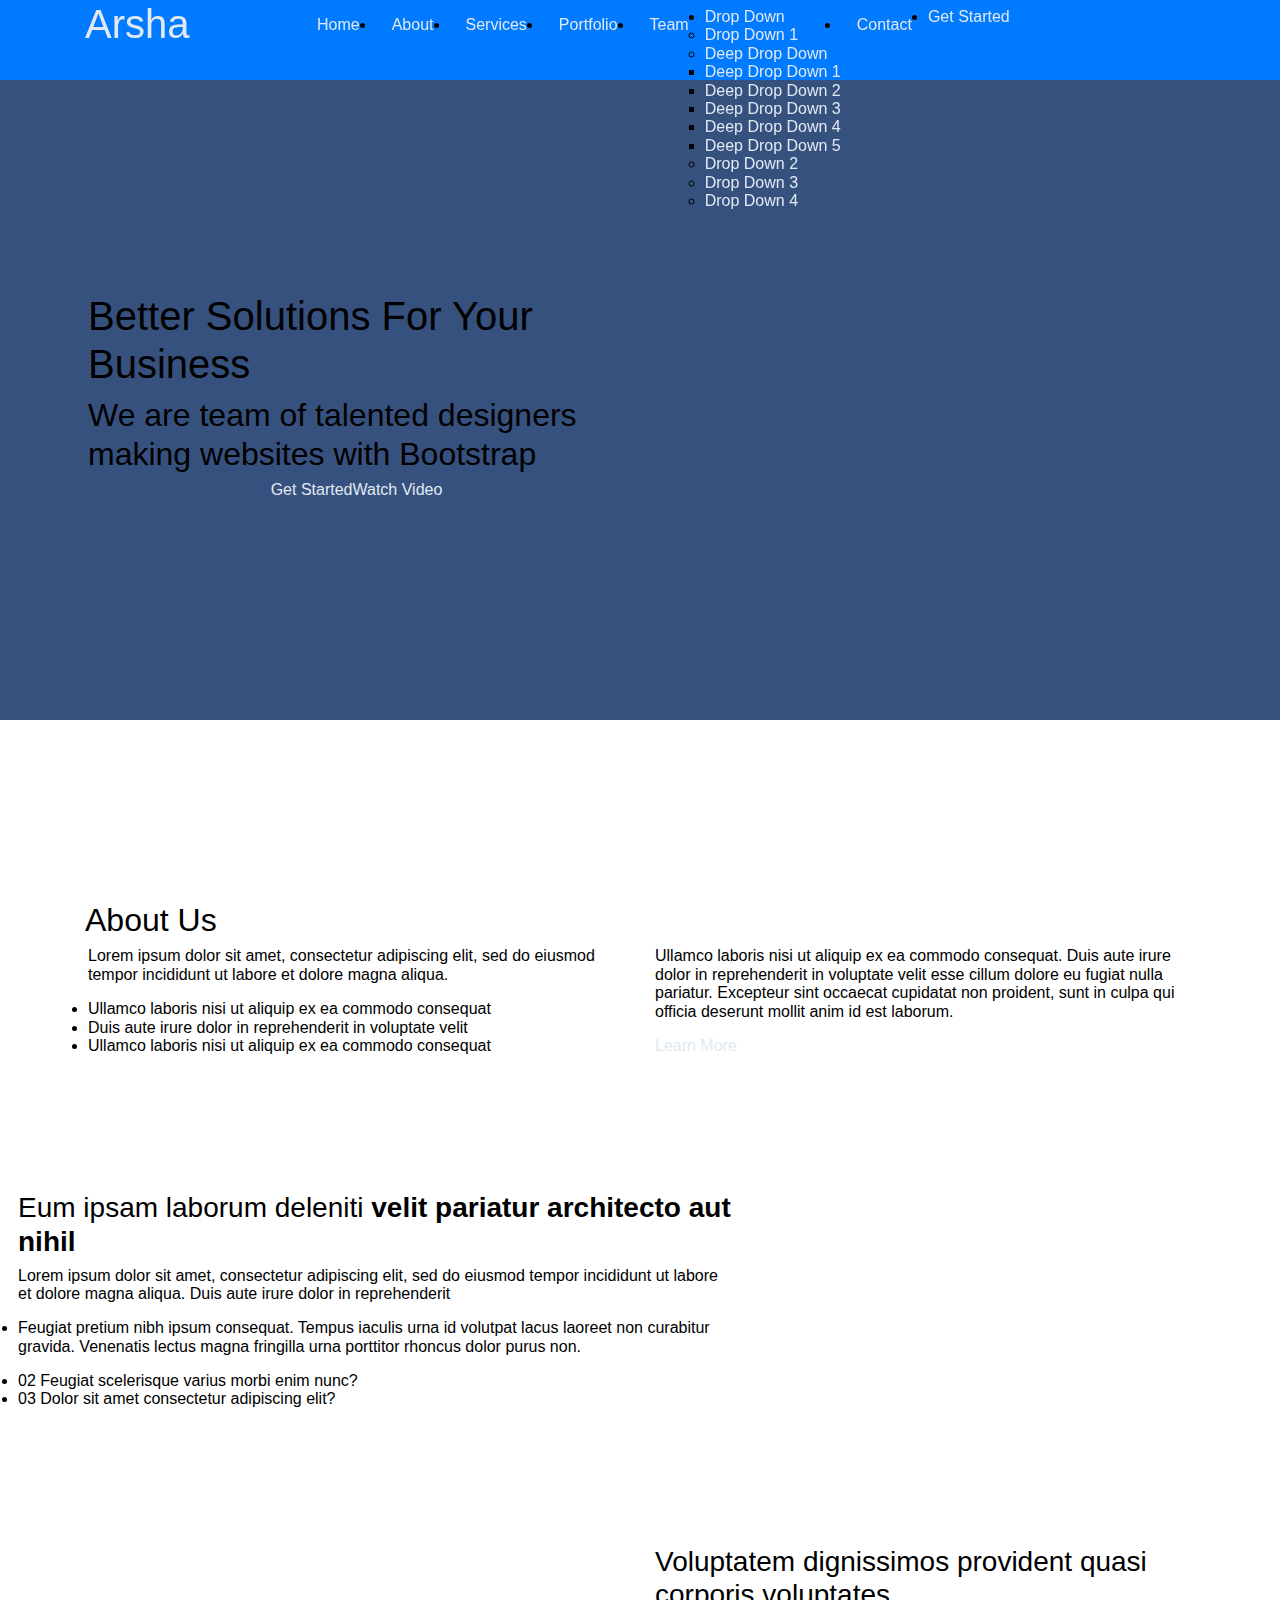
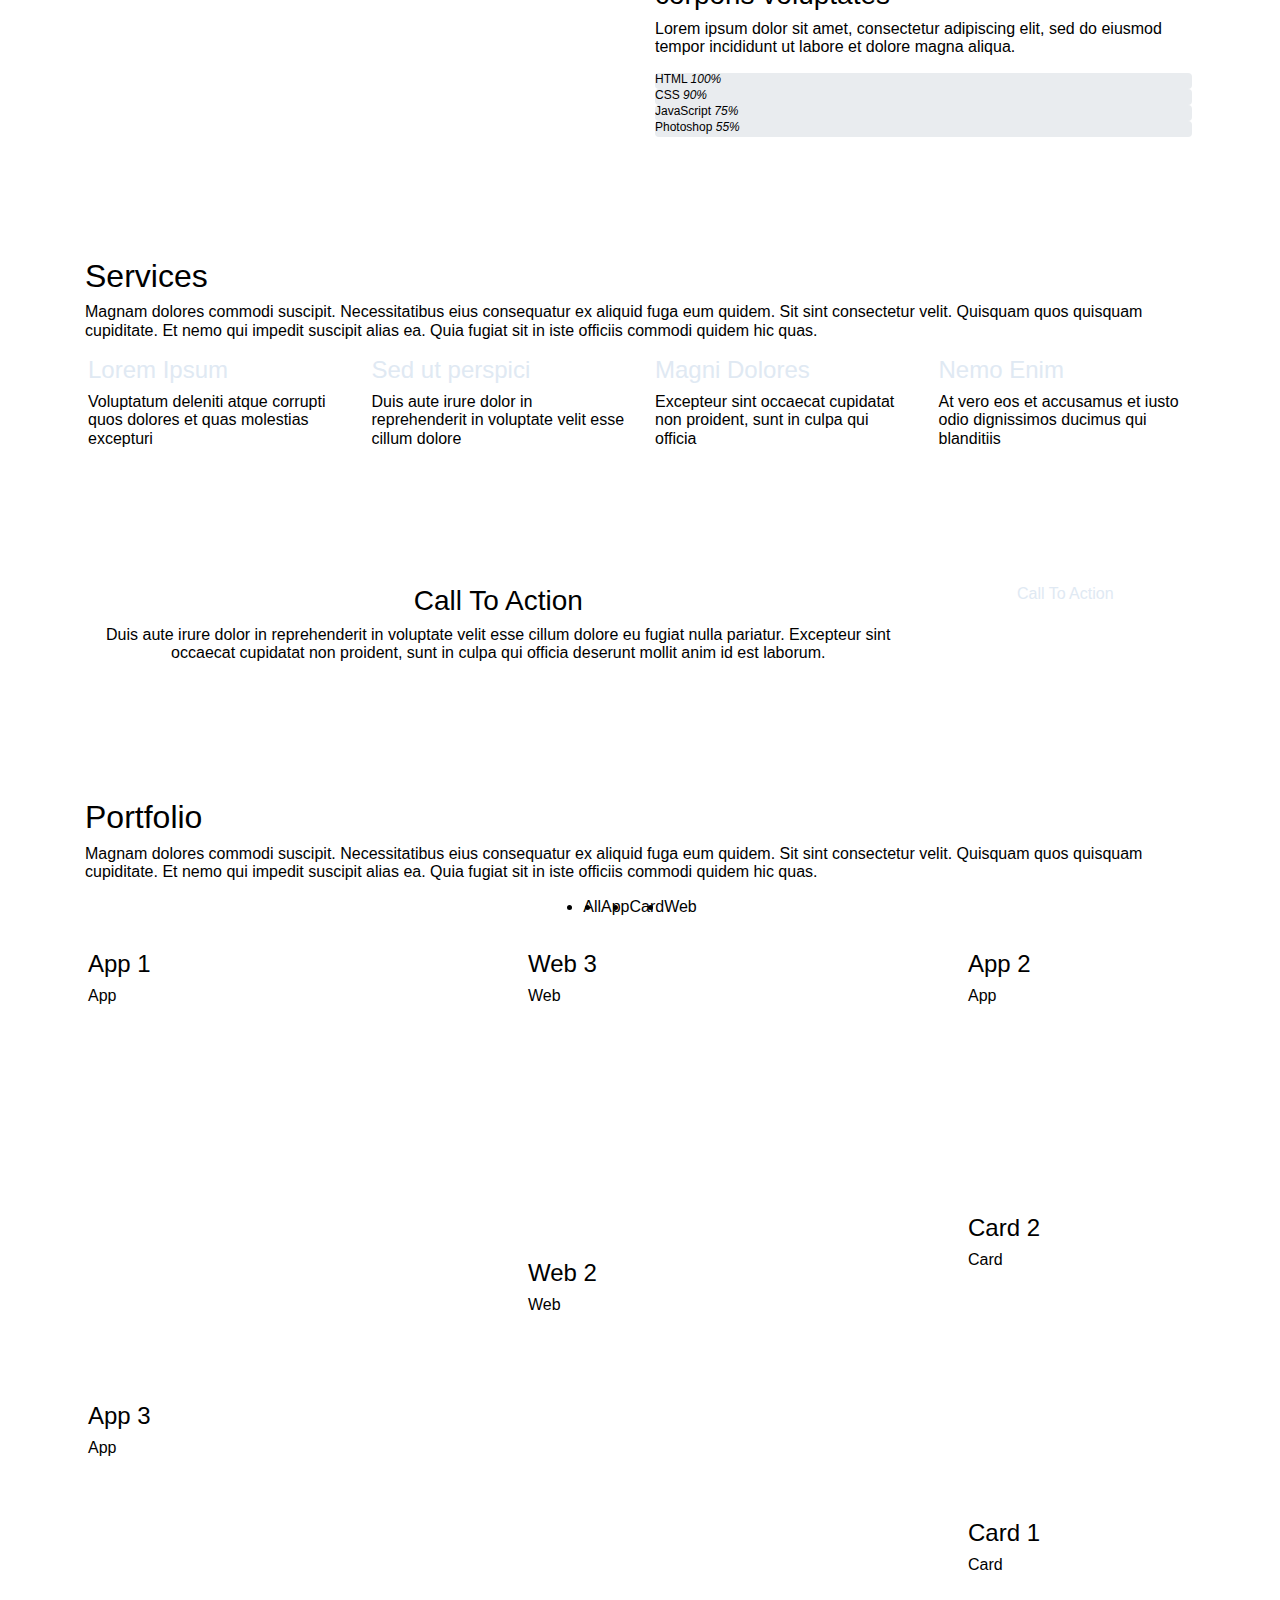
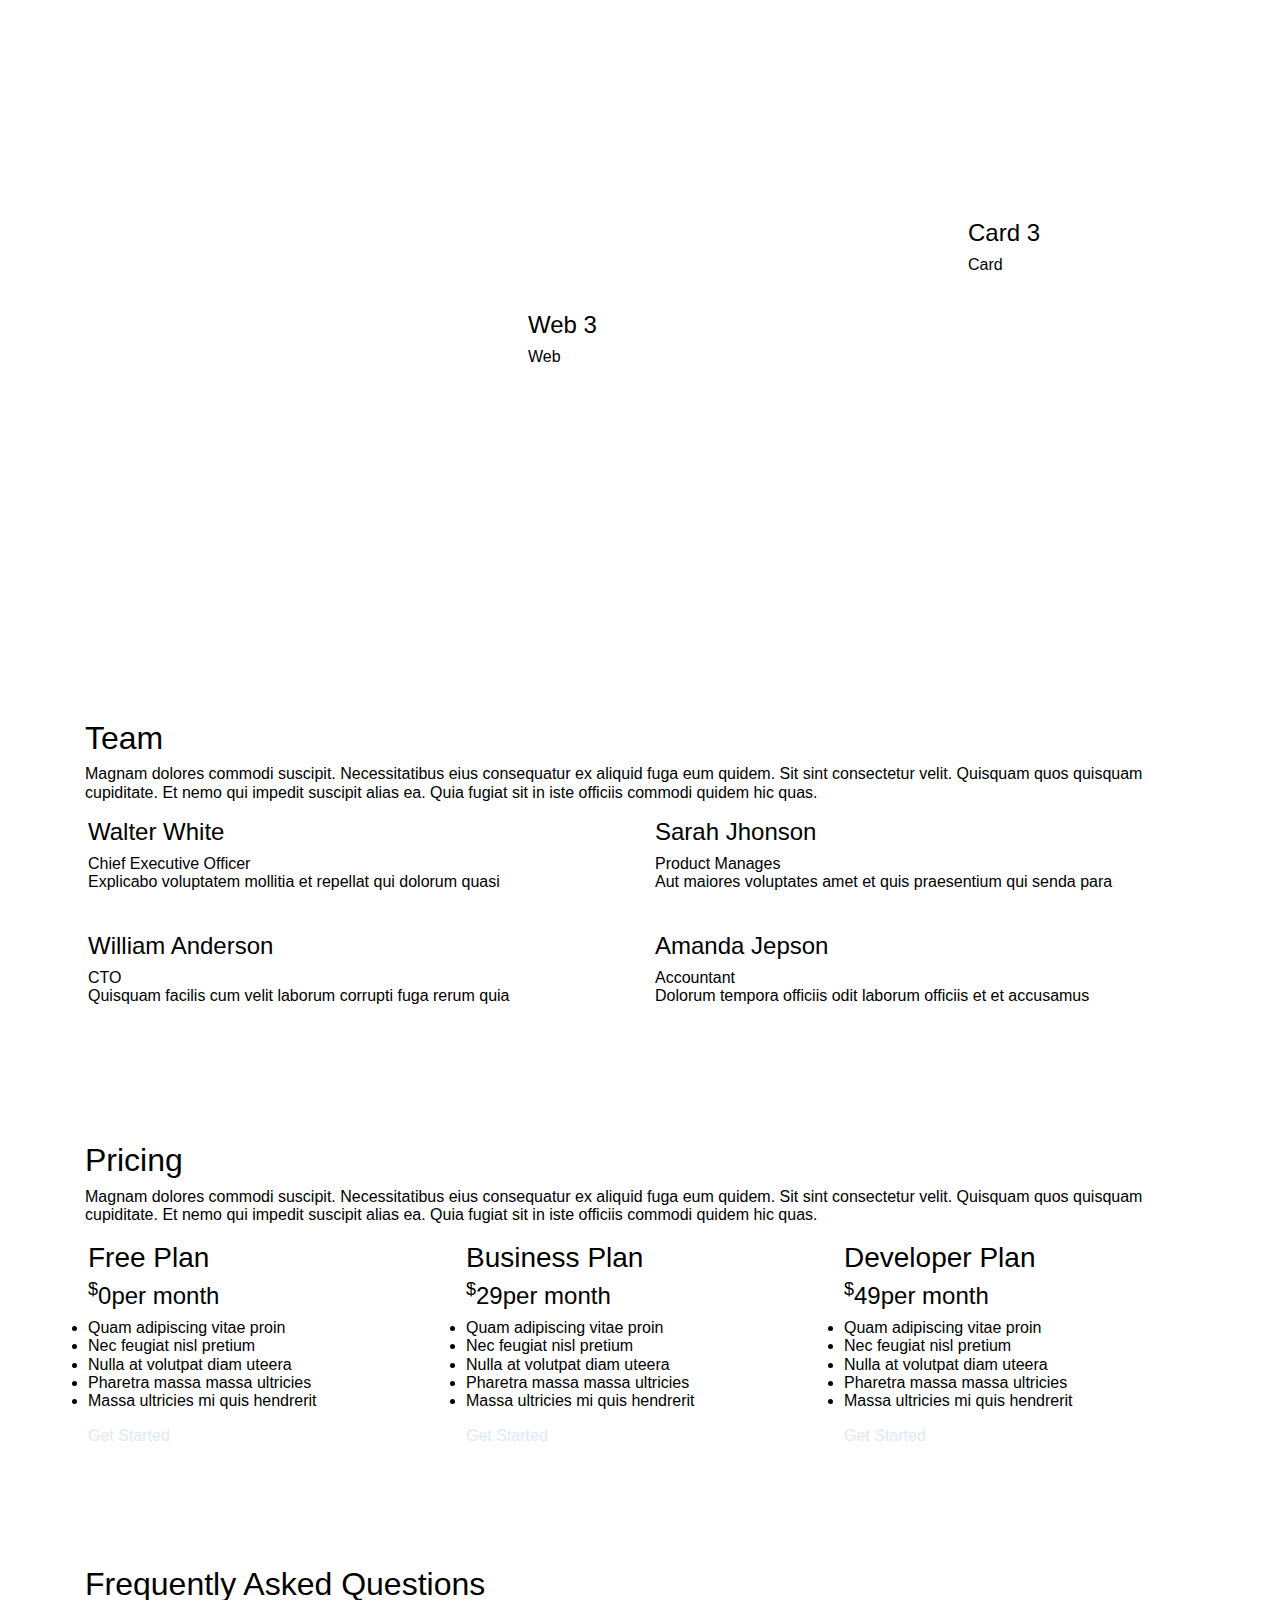
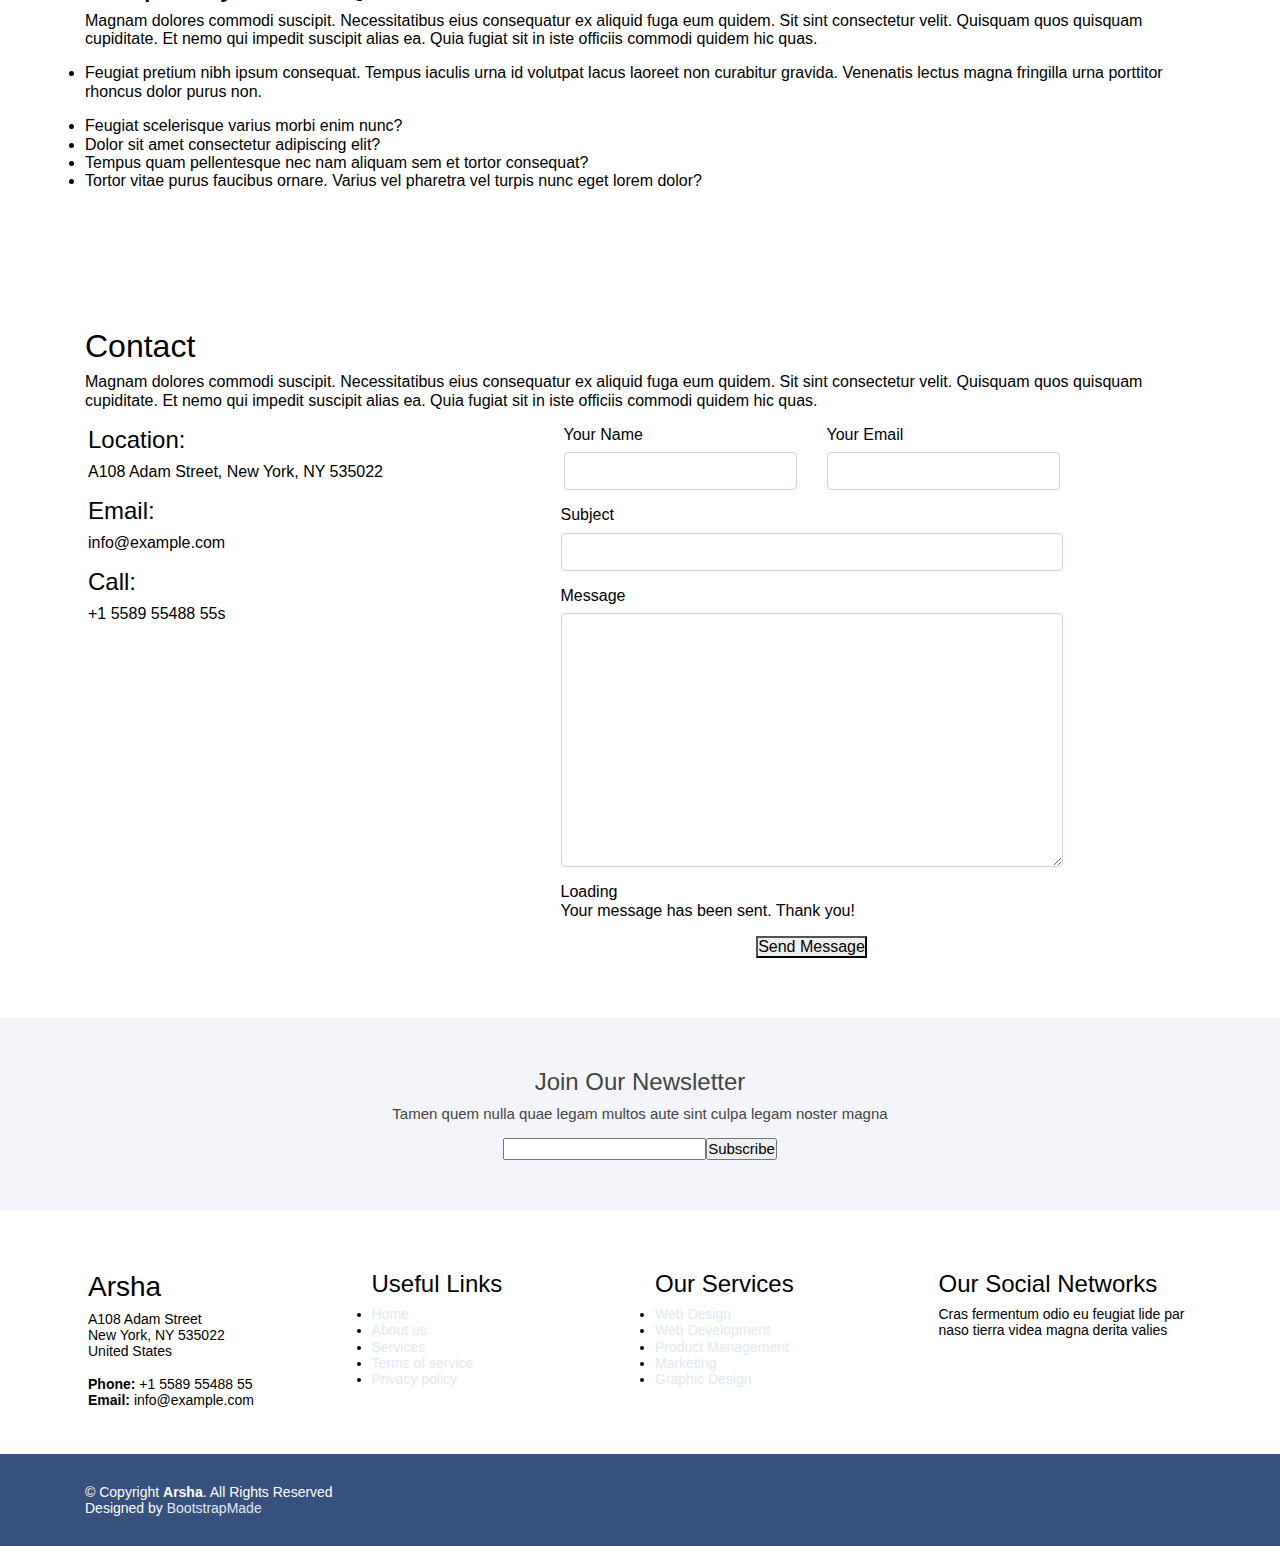
==== commit 44336e2e: "mdali" ====
--- a/index.html
+++ b/index.html
@@ -10,13 +10,13 @@
     <link rel="stylesheet" href="style.css">
     <title>Document</title>
 </head>
-    <body data-aos-easing="ease-in-out" data-aos-duration="1000" data-aos-delay="0">
+<body data-aos-easing="ease-in-out" data-aos-duration="1000" data-aos-delay="0">
         <header id="header" class="fixed-top">
             <div class="container d-flex align-items-center">
                 <h1 class="logo me-auto"><a href="index.html">Arsha</a></h1>
                 <nav id="navbar" class="navbar">
-                    <ul>
-                        <li>
+                    <ul class="One">
+                        <li class="Two">
                             <a class="nav-link scrollto active" href="#hero">Home</a>
                         </li>
                         <li>
@@ -66,16 +66,16 @@
                                 <a href="#">Drop Down 4</a>
                             </li>
                         </ul>
-                    </li>
-                    <li>
-                        <a class="nav-link scrollto" href="#contact">Contact</a>
-                    </li>
-                    <li>
-                        <a class="getstarted scrollto" href="#about">Get Started</a>
-                    </li>
-                </ul> 
-                <i class="bi bi-list mobile-nav-toggle"></i>
-            </nav>
+                        </li>
+                        <li>
+                             <a class="nav-link scrollto" href="#contact">Contact</a>
+                        </li>
+                        <li>
+                             <a class="getstarted scrollto" href="#about">Get Started</a>
+                        </li>
+                    </ul> 
+                     <i class="bi bi-list mobile-nav-toggle"></i>
+                </nav>
         </div>
     </header>
     <section id="hero" class="d-flex align-items-center">
@@ -895,6 +895,5 @@
                 { window.dataLayer = window.dataLayer || []; function gtag(){dataLayer.push(arguments);}
                  gtag('js', new Date()); gtag('config', 'G-P7JSYB1CSP'); }
                  </script> 
-                 </body>
 </body>
 </html>--- a/style.css
+++ b/style.css
@@ -4,10 +4,46 @@
     margin: 0;
 }
 
+
+    
 body {
-    font-family: "Open Sans", sans-serif;
-    color: #444444;
+        font-family: "Open Sans", sans-serif;
+        color: #444444;
+        margin: 0;
+        font-family: var(--bs-body-font-family);
+        font-size: var(--bs-body-font-size);
+        font-weight: var(--bs-body-font-weight);
+        line-height: var(--bs-body-line-height);
+        color: var(--bs-body-color);
+        text-align: var(--bs-body-text-align);
+        background-color: var(--bs-body-bg);
+        -webkit-text-size-adjust: 100%;
+        -webkit-tap-highlight-color: transparent;
 }
+.fixed-top{
+    position: fixed;
+    top: 0;
+}
+
+.logo{
+    position: fixed;
+    top: 0;
+}
+.navbar{
+    display: flex;
+    position: fixed;
+    top: 0;
+    margin-left: 200px;
+}
+
+.One{
+    display: flex;
+}
+
+.Two{
+    display: flex;
+}
+
 
 .fixed-top {
     position: fixed;
@@ -41,9 +77,7 @@
     overflow: hidden;
 }
 
-*, ::after, ::before {
-    box-sizing: border-box;
-}
+
 
 #hero .container {
     padding-top: 72px;
@@ -110,7 +144,7 @@
     display: flex!important;
 }
 a {
-    color: #47b2e4;
+    color: #e0e9f3;
     text-decoration: none;
 }
 
@@ -122,8 +156,12 @@
     right: 0;
     top: 0;
     height: 80px;
-    background: #023b6d;
+    background: #007aff;
     display: flex;
     align-items: center;
     top: 0;
-}+}
+
+#hero .container {
+    padding-top: 72px;
+  }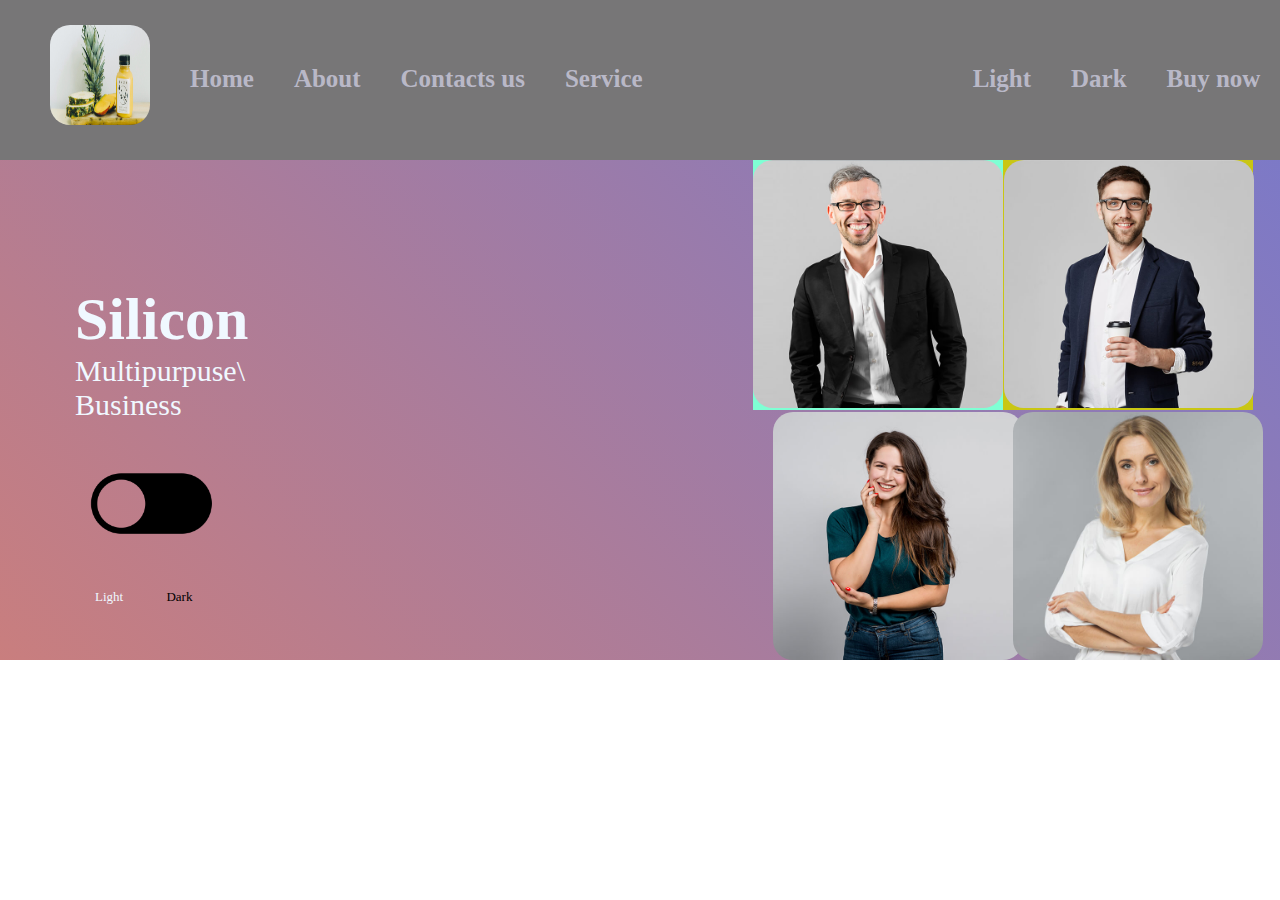
==== commit 2d16eec5: "md ali" ====
--- a/index.html
+++ b/index.html
@@ -1,899 +1,61 @@
 <!DOCTYPE html>
 <html lang="en">
 <head>
-    <meta charset="UTF-8">
-    <meta http-equiv="X-UA-Compatible" content="IE=edge">
-    <meta name="viewport" content="width=device-width, initial-scale=1.0">
-    <link rel="stylesheet" href="https://cdn.jsdelivr.net/npm/bootstrap@4.0.0/dist/css/bootstrap.min.css" 
-    integrity="sha384-Gn5384xqQ1aoWXA+058RXPxPg6fy4IWvTNh0E263XmFcJlSAwiGgFAW/dAiS6JXm" 
-    crossorigin="anonymous">
-    <link rel="stylesheet" href="style.css">
-    <title>Document</title>
+  <meta charset="UTF-8">
+  <meta http-equiv="X-UA-Compatible" content="IE=edge">
+  <meta name="viewport" content="width=device-width, initial-scale=1.0">
+  <link rel="stylesheet" href="style5.css">
+  <title>md aabid ali</title>
 </head>
-<body data-aos-easing="ease-in-out" data-aos-duration="1000" data-aos-delay="0">
-        <header id="header" class="fixed-top">
-            <div class="container d-flex align-items-center">
-                <h1 class="logo me-auto"><a href="index.html">Arsha</a></h1>
-                <nav id="navbar" class="navbar">
-                    <ul class="One">
-                        <li class="Two">
-                            <a class="nav-link scrollto active" href="#hero">Home</a>
-                        </li>
-                        <li>
-                            <a class="nav-link scrollto" href="#about">About</a>
-                        </li>
-                        <li>
-                            <a class="nav-link scrollto" href="#services">Services</a>
-                        </li>
-                        <li>
-                            <a class="nav-link scrollto" href="#portfolio">Portfolio</a>
-                        </li>
-                        <li>
-                            <a class="nav-link scrollto" href="#team">Team</a>
-                        </li>
-                        <li class="dropdown"><a href="#"><span>Drop Down</span> <i class="bi bi-chevron-down"></i></a>
-                        <ul>
-                            <li>
-                                <a href="#">Drop Down 1</a>
-                            </li>
-                            <li class="dropdown">
-                                <a href="#"><span>Deep Drop Down</span> <i class="bi bi-chevron-right"></i></a>
-                                <ul>
-                                    <li>
-                                        <a href="#">Deep Drop Down 1</a>
-                                    </li>
-                                    <li>
-                                        <a href="#">Deep Drop Down 2</a>
-                                    </li>
-                                    <li>
-                                        <a href="#">Deep Drop Down 3</a>
-                                    </li>
-                                    <li>
-                                        <a href="#">Deep Drop Down 4</a>
-                                    </li>
-                                    <li>
-                                        <a href="#">Deep Drop Down 5</a>
-                                    </li>
-                                </ul>
-                            </li>
-                            <li>
-                                <a href="#">Drop Down 2</a>
-                            </li>
-                            <li>
-                                <a href="#">Drop Down 3</a>
-                            </li>
-                            <li>
-                                <a href="#">Drop Down 4</a>
-                            </li>
-                        </ul>
-                        </li>
-                        <li>
-                             <a class="nav-link scrollto" href="#contact">Contact</a>
-                        </li>
-                        <li>
-                             <a class="getstarted scrollto" href="#about">Get Started</a>
-                        </li>
-                    </ul> 
-                     <i class="bi bi-list mobile-nav-toggle"></i>
-                </nav>
+<body>
+  <div class="navbar">
+    <div class="header">
+      <img src="./image/portfolio-details-1.jpg" alt="images" class="IMG">
+        <div class="navleft">
+            <ul>
+                <li>Home</li>
+                <li>About</li>
+                <li>Contacts us</li>
+                <li>Service</li>
+            </ul>
         </div>
-    </header>
-    <section id="hero" class="d-flex align-items-center">
-        <div class="container">
-            <div class="row">
-                <div class="col-lg-6 d-flex flex-column justify-content-center pt-4 pt-lg-0 order-2 order-lg-1 aos-init aos-animate" data-aos="fade-up" data-aos-delay="200">
-                    <h1>Better Solutions For Your Business</h1>
-                    <h2>We are team of talented designers making websites with Bootstrap</h2>
-                    <div class="d-flex justify-content-center justify-content-lg-start"> 
-                        <a href="#about" class="btn-get-started scrollto">Get Started</a> 
-                        <a href="https://www.youtube.com/watch?v=jDDaplaOz7Q" class="glightbox btn-watch-video">
-                            <i class="bi bi-play-circle"></i>
-                            <span>Watch Video</span>
-                        </a>
-                    </div>
-                </div>
-                <div class="col-lg-6 order-1 order-lg-2 hero-img aos-init aos-animate" data-aos="zoom-in" data-aos-delay="200"> 
-                    <img src="assets/img/hero-img.png" class="img-fluid animated" alt="">
-                </div>
-            </div>
+      <div class="navright">
+              <ul>
+                  <li>Light</li>
+                  <li>Dark</li>
+                  <li>Buy now</li>
+              </ul>
+      </div>
+    </div>
+  </div>
+  <div class="section">
+    <div class="left">
+      <h1>Silicon</h1>
+      <p>Multipurpuse\</p>
+      <p>Business</p>
+      <img src="./image/31-switch-button.png" alt="31-switch-button" height="160" >
+      <p class="light">Light <span class="dark">Dark</span></p>
+    </div>
+    <div class="container">
+      <div class="row1">
+        <div class="col1">
+          <img src="./image/team-1.jpg" class="card-img-top" alt="...">
         </div>
-    </section>
-    <main id="main">
-        <section id="clients" class="clients section-bg">
-            <div class="container">
-                <div class="row aos-init aos-animate" data-aos="zoom-in">
-                    <div class="col-lg-2 col-md-4 col-6 d-flex align-items-center justify-content-center"> 
-                        <img src="assets/img/clients/client-1.png" class="img-fluid" alt="">
-                    </div>
-                    <div class="col-lg-2 col-md-4 col-6 d-flex align-items-center justify-content-center"> 
-                        <img src="assets/img/clients/client-2.png" class="img-fluid" alt="">
-                    </div>
-                    <div class="col-lg-2 col-md-4 col-6 d-flex align-items-center justify-content-center"> 
-                        <img src="assets/img/clients/client-3.png" class="img-fluid" alt="">
-                    </div><div class="col-lg-2 col-md-4 col-6 d-flex align-items-center justify-content-center"> 
-                        <img src="assets/img/clients/client-4.png" class="img-fluid" alt="">
-                    </div>
-                    <div class="col-lg-2 col-md-4 col-6 d-flex align-items-center justify-content-center"> 
-                        <img src="assets/img/clients/client-5.png" class="img-fluid" alt="">
-                    </div>
-                    <div class="col-lg-2 col-md-4 col-6 d-flex align-items-center justify-content-center"> 
-                        <img src="assets/img/clients/client-6.png" class="img-fluid" alt="">
-                    </div>
-                </div>
-            </div>
-        </section>
-        <section id="about" class="about">
-            <div class="container aos-init aos-animate" data-aos="fade-up">
-                <div class="section-title">
-                    <h2>About Us</h2>
-                </div>
-                <div class="row content">
-                    <div class="col-lg-6">
-                        <p> Lorem ipsum dolor sit amet, consectetur adipiscing elit, sed do eiusmod 
-                            tempor incididunt ut labore et dolore magna aliqua.
-                        </p>
-                        <ul>
-                            <li><i class="ri-check-double-line"></i>Ullamco laboris nisi ut aliquip ex ea commodo consequat</li>
-                            <li><i class="ri-check-double-line"></i> Duis aute irure dolor in reprehenderit in voluptate velit</li>
-                            <li><i class="ri-check-double-line"></i> Ullamco laboris nisi ut aliquip ex ea commodo consequat</li>
-                        </ul>
-                    </div>
-                    <div class="col-lg-6 pt-4 pt-lg-0">
-                      <p> Ullamco laboris nisi ut aliquip ex ea commodo consequat. Duis aute irure dolor in reprehenderit in voluptate
-                             velit esse cillum dolore eu fugiat nulla pariatur. Excepteur sint occaecat cupidatat non proident, sunt in 
-                             culpa qui officia deserunt mollit anim id est laborum.
-                      </p> 
-                        <a href="#" class="btn-learn-more">Learn More</a>
-                    </div>
-                </div>
-            </div>
-        </section>
-        <section id="why-us" class="why-us section-bg">
-            <div class="container-fluid aos-init aos-animate" data-aos="fade-up">
-                <div class="row">
-                    <div class="col-lg-7 d-flex flex-column justify-content-center align-items-stretch order-2 order-lg-1">
-                    <div class="content">
-                        <h3>Eum ipsam laborum deleniti <strong>velit pariatur architecto aut nihil</strong></h3>
-                        <p> Lorem ipsum dolor sit amet, consectetur adipiscing elit, sed do eiusmod tempor incididunt 
-                            ut labore et dolore magna aliqua. Duis aute irure dolor in reprehenderit
-                        </p>
-                    </div>
-                    <div class="accordion-list">
-                      <ul>
-                        <li> 
-                        <a data-bs-toggle="collapse" class="collapse" data-bs-target="#accordion-list-1">
-                            <span>01</span>
-                             Non consectetur a erat nam at lectus urna duis? 
-                            <i class="bx bx-chevron-down icon-show"></i>
-                            <i class="bx bx-chevron-up icon-close"></i>
-                        </a>
-                        <div id="accordion-list-1" class="collapse show" data-bs-parent=".accordion-list">
-                            <p> Feugiat pretium nibh ipsum consequat. Tempus iaculis urna id volutpat lacus 
-                                laoreet non curabitur gravida. Venenatis lectus magna fringilla urna porttitor
-                                 rhoncus dolor purus non.
-                            </p>
-                        </div>
-                        </li>
-                        <li> 
-                            <a data-bs-toggle="collapse" data-bs-target="#accordion-list-2" class="collapsed">
-                                <span>02</span>
-                                 Feugiat scelerisque varius morbi enim nunc? 
-                                 <i class="bx bx-chevron-down icon-show"></i>
-                                 <i class="bx bx-chevron-up icon-close"></i>
-                            </a>
-                            <div id="accordion-list-2" class="collapse" data-bs-parent=".accordion-list">
-                                <p> Dolor sit amet consectetur adipiscing elit pellentesque habitant morbi.
-                                    Id interdum velit laoreet id donec ultrices. Fringilla phasellus faucibus
-                                    scelerisque eleifend donec pretium. Est pellentesque elit ullamcorper dignissim.
-                                    Mauris ultrices eros in cursus turpis massa tincidunt dui.
-                                </p>
-                            </div>
-                        </li>
-                        <li> 
-                            <a data-bs-toggle="collapse" data-bs-target="#accordion-list-3" class="collapsed">
-                                <span>03</span>
-                                 Dolor sit amet consectetur adipiscing elit? 
-                                 <i class="bx bx-chevron-down icon-show"></i>
-                                 <i class="bx bx-chevron-up icon-close"></i>
-                            </a>
-                            <div id="accordion-list-3" class="collapse" data-bs-parent=".accordion-list">
-                               <p> Eleifend mi in nulla posuere sollicitudin aliquam ultrices sagittis orci. Faucibus
-                                   pulvinar elementum integer enim. Sem nulla pharetra diam sit amet nisl suscipit. Rutrum 
-                                   tellus pellentesque eu tincidunt. Lectus urna duis convallis convallis tellus. Urna 
-                                   molestie at elementum eu facilisis sed odio morbi quis
-                               </p>
-                            </div>
-                        </li>
-                    </ul>
-                </div>
-                </div>
-              <div class="col-lg-5 align-items-stretch order-1 order-lg-2 img aos-init aos-animate" style="background-image: url(&quot;assets/img/why-us.png&quot;);" data-aos="zoom-in" data-aos-delay="150">&nbsp;
-             </div>
-            </div>
-          </div>
-        </section>
-        <section id="skills" class="skills">
-            <div class="container aos-init aos-animate" data-aos="fade-up">
-                <div class="row">
-                    <div class="col-lg-6 d-flex align-items-center aos-init aos-animate" data-aos="fade-right" data-aos-delay="100"> 
-                        <img src="assets/img/skills.png" class="img-fluid" alt="">
-                    </div>
-                    <div class="col-lg-6 pt-4 pt-lg-0 content aos-init aos-animate" data-aos="fade-left" data-aos-delay="100">
-                        <h3>Voluptatem dignissimos provident quasi corporis voluptates</h3>
-                        <p class="fst-italic"> 
-                            Lorem ipsum dolor sit amet, consectetur adipiscing elit, sed do eiusmod tempor incididunt ut labore et 
-                            dolore magna aliqua.
-                        </p>
-                        <div class="skills-content">
-                            <div class="progress">
-                             <span class="skill">HTML <i class="val">100%</i></span>
-                             <div class="progress-bar-wrap">
-                                <div class="progress-bar" role="progressbar" aria-valuenow="100" aria-valuemin="0" aria-valuemax="100" style="width: 100%;">
-                                </div>
-                            </div>
-                        </div>
-                        <div class="progress"> 
-                        <span class="skill">CSS <i class="val">90%</i></span>
-                        <div class="progress-bar-wrap">
-                            <div class="progress-bar" role="progressbar" aria-valuenow="90" aria-valuemin="0" aria-valuemax="100" style="width: 90%;">
-                            </div>
-                        </div>
-                    </div>
-                    <div class="progress"> 
-                        <span class="skill">JavaScript <i class="val">75%</i></span>
-                        <div class="progress-bar-wrap">
-                            <div class="progress-bar" role="progressbar" aria-valuenow="75" aria-valuemin="0" aria-valuemax="100" style="width: 75%;">
-                            </div>
-                        </div>
-                    </div>
-                    <div class="progress"> 
-                        <span class="skill">Photoshop <i class="val">55%</i></span>
-                        <div class="progress-bar-wrap">
-                            <div class="progress-bar" role="progressbar" aria-valuenow="55" aria-valuemin="0" aria-valuemax="100" style="width: 55%;">
-                            </div>
-                        </div>
-                    </div>
-                </div>
-                </div>
-              </div>
-           </div>
-       </section>
-       <section id="services" class="services section-bg">
-        <div class="container aos-init aos-animate" data-aos="fade-up">
-            <div class="section-title">
-                <h2>Services</h2>
-                <p>
-                    Magnam dolores commodi suscipit. Necessitatibus eius consequatur ex aliquid fuga
-                     eum quidem. Sit sint consectetur velit. Quisquam quos quisquam cupiditate. Et
-                      nemo qui impedit suscipit alias ea. Quia fugiat sit in iste officiis commodi 
-                      quidem hic quas.
-                </p>
-            </div>
-            <div class="row">
-                <div class="col-xl-3 col-md-6 d-flex align-items-stretch aos-init aos-animate" data-aos="zoom-in" data-aos-delay="100">
-                    <div class="icon-box">
-                        <div class="icon">
-                            <i class="bx bxl-dribbble"></i>
-                        </div>
-                        <h4><a href="">Lorem Ipsum</a></h4>
-                        <p>
-                            Voluptatum deleniti atque corrupti quos dolores et quas molestias excepturi
-                        </p>
-                        </div>
-                    </div>
-                    <div class="col-xl-3 col-md-6 d-flex align-items-stretch mt-4 mt-md-0 aos-init aos-animate" data-aos="zoom-in" data-aos-delay="200">
-                        <div class="icon-box">
-                            <div class="icon">
-                                <i class="bx bx-file"></i>
-                            </div>
-                            <h4><a href="">Sed ut perspici</a></h4>
-                            <p>Duis aute irure dolor in reprehenderit in voluptate velit esse cillum dolore</p>
-                        </div>
-                    </div>
-                    <div class="col-xl-3 col-md-6 d-flex align-items-stretch mt-4 mt-xl-0 aos-init aos-animate" data-aos="zoom-in" data-aos-delay="300">
-                        <div class="icon-box">
-                            <div class="icon">
-                                <i class="bx bx-tachometer"></i>
-                            </div>
-                            <h4><a href="">Magni Dolores</a></h4>
-                            <p>Excepteur sint occaecat cupidatat non proident, sunt in culpa qui officia</p>
-                        </div>
-                    </div>
-                    <div class="col-xl-3 col-md-6 d-flex align-items-stretch mt-4 mt-xl-0 aos-init aos-animate" data-aos="zoom-in" data-aos-delay="400">
-                        <div class="icon-box">
-                            <div class="icon">
-                                <i class="bx bx-layer"></i>
-                            </div>
-                            <h4><a href="">Nemo Enim</a></h4>
-                            <p>
-                                At vero eos et accusamus et iusto odio dignissimos ducimus qui blanditiis</p>
-                            </div>
-                        </div>
-                    </div>
-                </div>
-            </section>
-            <section id="cta" class="cta">
-                <div class="container aos-init aos-animate" data-aos="zoom-in">
-                    <div class="row">
-                        <div class="col-lg-9 text-center text-lg-start">
-                            <h3>Call To Action</h3>
-                            <p> Duis aute irure dolor in reprehenderit in voluptate velit
-                                 esse cillum dolore eu fugiat nulla pariatur. Excepteur 
-                                 sint occaecat cupidatat non proident, sunt in culpa qui 
-                                 officia deserunt mollit anim id est laborum.
-                            </p>
-                        </div>
-                        <div class="col-lg-3 cta-btn-container text-center"> 
-                            <a class="cta-btn align-middle" href="#">Call To Action</a>
-                        </div>
-                    </div>
-                </div>
-            </section>
-            <section id="portfolio" class="portfolio">
-                <div class="container aos-init aos-animate" data-aos="fade-up">
-                    <div class="section-title">
-                        <h2>Portfolio</h2>
-                        <p>Magnam dolores commodi suscipit. Necessitatibus eius consequatur ex 
-                            aliquid fuga eum quidem. Sit sint consectetur velit. Quisquam quos 
-                            quisquam cupiditate. Et nemo qui impedit suscipit alias ea. Quia 
-                            fugiat sit in iste officiis commodi quidem hic quas.
-                        </p>
-                        </div>
-                        <ul id="portfolio-flters" class="d-flex justify-content-center aos-init aos-animate" data-aos="fade-up" data-aos-delay="100">
-                            <li data-filter="*" class="filter-active">All</li>
-                            <li data-filter=".filter-app">App</li>
-                            <li data-filter=".filter-card">Card</li>
-                            <li data-filter=".filter-web">Web</li>
-                        </ul>
-                        <div class="row portfolio-container aos-init aos-animate" data-aos="fade-up" data-aos-delay="200" style="position: relative; height: 1267.11px;">
-                        <div class="col-lg-4 col-md-6 portfolio-item filter-app" style="position: absolute; left: 0px; top: 0px;">
-                        <div class="portfolio-img"><img src="assets/img/portfolio/portfolio-1.jpg" class="img-fluid" alt="">
-                        </div>
-                        <div class="portfolio-info">
-                            <h4>App 1</h4>
-                            <p>App</p> 
-                            <a href="assets/img/portfolio/portfolio-1.jpg" data-gallery="portfolioGallery" class="portfolio-lightbox preview-link" title="App 1">
-                                <i class="bx bx-plus"></i>
-                            </a> 
-                            <a href="portfolio-details.html" class="details-link" title="More Details">
-                                <i class="bx bx-link"></i>
-                            </a>
-                        </div>
-                    </div>
-                    <div class="col-lg-4 col-md-6 portfolio-item filter-web" style="position: absolute; left: 440px; top: 0px;">
-                    <div class="portfolio-img">
-                        <img src="assets/img/portfolio/portfolio-2.jpg" class="img-fluid" alt="">
-                    </div>
-                    <div class="portfolio-info">
-                        <h4>Web 3</h4>
-                        <p>Web</p> 
-                        <a href="assets/img/portfolio/portfolio-2.jpg" data-gallery="portfolioGallery" class="portfolio-lightbox preview-link" title="Web 3">
-                            <i class="bx bx-plus"></i>
-                        </a> 
-                        <a href="portfolio-details.html" class="details-link" title="More Details">
-                           <i class="bx bx-link"></i>
-                        </a>
-                    </div>
-                    </div>
-                    <div class="col-lg-4 col-md-6 portfolio-item filter-app" style="position: absolute; left: 880px; top: 0px;">
-                    <div class="portfolio-img"><img src="assets/img/portfolio/portfolio-3.jpg" class="img-fluid" alt=""></div>
-                    <div class="portfolio-info">
-                        <h4>App 2</h4>
-                        <p>App</p>
-                        <a href="assets/img/portfolio/portfolio-3.jpg" data-gallery="portfolioGallery" class="portfolio-lightbox preview-link" title="App 2">
-                            <i class="bx bx-plus"></i>
-                        </a> 
-                        <a href="portfolio-details.html" class="details-link" title="More Details">
-                            <i class="bx bx-link"></i>
-                        </a>
-                        </div>
-                        </div>
-                        <div class="col-lg-4 col-md-6 portfolio-item filter-card" style="position: absolute; left: 880px; top: 264px;">
-                        <div class="portfolio-img">
-                            <img src="assets/img/portfolio/portfolio-4.jpg" class="img-fluid" alt="">
-                        </div>
-                        <div class="portfolio-info"><h4>Card 2</h4><p>Card</p> 
-                        <a href="assets/img/portfolio/portfolio-4.jpg" data-gallery="portfolioGallery" class="portfolio-lightbox preview-link" title="Card 2">
-                            <i class="bx bx-plus"></i>
-                        </a> 
-                        <a href="portfolio-details.html" class="details-link" title="More Details">
-                            <i class="bx bx-link"></i>
-                        </a>
-                        </div>
-                        </div>
-                        <div class="col-lg-4 col-md-6 portfolio-item filter-web" style="position: absolute; left: 440px; top: 308.922px;">
-                        <div class="portfolio-img">
-                            <img src="assets/img/portfolio/portfolio-5.jpg" class="img-fluid" alt="">
-                        </div>
-                        <div class="portfolio-info"><h4>Web 2</h4><p>Web</p> 
-                        <a href="assets/img/portfolio/portfolio-5.jpg" data-gallery="portfolioGallery" class="portfolio-lightbox preview-link" title="Web 2">
-                            <i class="bx bx-plus"></i>
-                        </a> 
-                        <a href="portfolio-details.html" class="details-link" title="More Details">
-                            <i class="bx bx-link"></i>
-                        </a>
-                        </div>
-                        </div>
-                        <div class="col-lg-4 col-md-6 portfolio-item filter-app" style="position: absolute; left: 0px; top: 451.703px;">
-                        <div class="portfolio-img">
-                            <img src="assets/img/portfolio/portfolio-6.jpg" class="img-fluid" alt="">
-                        </div>
-                        <div class="portfolio-info">
-                            <h4>App 3</h4>
-                        <p>App</p> 
-                        <a href="assets/img/portfolio/portfolio-6.jpg" data-gallery="portfolioGallery" class="portfolio-lightbox preview-link" title="App 3">
-                            <i class="bx bx-plus"></i>
-                        </a> 
-                        <a href="portfolio-details.html" class="details-link" title="More Details">
-                            <i class="bx bx-link"></i>
-                        </a>
-                        </div>
-                        </div>
-                        <div class="col-lg-4 col-md-6 portfolio-item filter-card" style="position: absolute; left: 880px; top: 569.078px;">
-                        <div class="portfolio-img">
-                            <img src="assets/img/portfolio/portfolio-7.jpg" class="img-fluid" alt="">
-                            </div>
-                            <div class="portfolio-info">
-                                <h4>Card 1</h4>
-                                <p>Card</p>
-                                 <a href="assets/img/portfolio/portfolio-7.jpg" data-gallery="portfolioGallery" class="portfolio-lightbox preview-link" title="Card 1">
-                                    <i class="bx bx-plus"></i>
-                                </a> 
-                                <a href="portfolio-details.html" class="details-link" title="More Details">
-                                    <i class="bx bx-link"></i>
-                                </a>
-                                </div>
-                                </div>
-                                <div class="col-lg-4 col-md-6 portfolio-item filter-card" style="position: absolute; left: 880px; top: 869.109px;">
-                                <div class="portfolio-img">
-                                <img src="assets/img/portfolio/portfolio-8.jpg" class="img-fluid" alt="">
-                                </div>
-                                <div class="portfolio-info">
-                                <h4>Card 3</h4>
-                                <p>Card</p>
-                                <a href="assets/img/portfolio/portfolio-8.jpg" data-gallery="portfolioGallery" class="portfolio-lightbox preview-link" title="Card 3">
-                                <i class="bx bx-plus"></i>
-                                </a> 
-                                <a href="portfolio-details.html" class="details-link" title="More Details">
-                                <i class="bx bx-link">
-                                </i>
-                                </a>
-                                </div>
-                                </div>
-                            <div class="col-lg-4 col-md-6 portfolio-item filter-web" style="position: absolute; left: 440px; top: 960.766px;">
-                                <div class="portfolio-img">
-                                    <img src="assets/img/portfolio/portfolio-9.jpg" class="img-fluid" alt="">
-                                    </div>
-                                    <div class="portfolio-info">
-                                        <h4>Web 3</h4>
-                                        <p>Web</p> 
-                                        <a href="assets/img/portfolio/portfolio-9.jpg" data-gallery="portfolioGallery" class="portfolio-lightbox preview-link" title="Web 3">
-                                            <i class="bx bx-plus"></i>
-                                            </a> 
-                                            <a href="portfolio-details.html" class="details-link" title="More Details">
-                                            <i class="bx bx-link"></i>
-                                            </a>
-                                    </div>
-                                </div>
-                            </div>
-                            </div>
-            </section>
-        <section id="team" class="team section-bg">
-            <div class="container aos-init aos-animate" data-aos="fade-up">
-                <div class="section-title">
-                    <h2>Team</h2>
-                    <p>Magnam dolores commodi suscipit. Necessitatibus eius consequatur ex aliquid fuga 
-                        eum quidem. Sit sint consectetur velit. Quisquam quos quisquam cupiditate. Et 
-                        nemo qui impedit suscipit alias ea. Quia fugiat sit in iste officiis commodi quidem hic quas.
-                    </p>
-                </div>
-                <div class="row">
-                    <div class="col-lg-6">
-                        <div class="member d-flex align-items-start aos-init aos-animate" data-aos="zoom-in" data-aos-delay="100">
-                            <div class="pic">
-                                <img src="assets/img/team/team-1.jpg" class="img-fluid" alt="">
-                            </div>
-                            <div class="member-info">
-                              <h4>Walter White</h4> 
-                              <span>Chief Executive Officer</span>
-                              <p>Explicabo voluptatem mollitia et repellat qui dolorum quasi</p>
-                            <div class="social"> 
-                                <a href="">
-                                    <i class="ri-twitter-fill"></i>
-                                </a> 
-                                <a href="">
-                                    <i class="ri-facebook-fill"></i>
-                                </a>
-                                <a href="">
-                                    <i class="ri-instagram-fill"></i>
-                                </a>
-                                <a href="">
-                                    <i class="ri-linkedin-box-fill"></i>
-                                </a>
-                            </div>
-                        </div>
-                    </div>
-                </div>
-                <div class="col-lg-6 mt-4 mt-lg-0">
-                    <div class="member d-flex align-items-start aos-init aos-animate" data-aos="zoom-in" data-aos-delay="200">
-                        <div class="pic">
-                            <img src="assets/img/team/team-2.jpg" class="img-fluid" alt="">
-                        </div>
-                            <div class="member-info">
-                                <h4>Sarah Jhonson</h4> 
-                                <span>Product Manages</span>
-                                <p>Aut maiores voluptates amet et quis praesentium qui senda para</p>
-                            <div class="social">
-                                <a href=""><i class="ri-twitter-fill"></i></a>
-                                <a href=""><i class="ri-facebook-fill"></i></a>
-                                <a href=""><i class="ri-instagram-fill"></i></a>
-                                <a href=""><i class="ri-linkedin-box-fill"></i></a>
-                            </div>
-                        </div>
-                    </div>
-                </div>
-                <div class="col-lg-6 mt-4">
-                    <div class="member d-flex align-items-start aos-init aos-animate" data-aos="zoom-in" data-aos-delay="300">
-                        <div class="pic">
-                            <img src="assets/img/team/team-3.jpg" class="img-fluid" alt="">
-                        </div>
-                        <div class="member-info">
-                            <h4>William Anderson</h4> 
-                            <span>CTO</span>
-                            <p>Quisquam facilis cum velit laborum corrupti fuga rerum quia</p>
-                            <div class="social"> 
-                                <a href=""><i class="ri-twitter-fill"></i></a>
-                                <a href=""><i class="ri-facebook-fill"></i></a>
-                                <a href=""><i class="ri-instagram-fill"></i></a>
-                                <a href=""> <i class="ri-linkedin-box-fill"></i></a>
-                            </div>
-                        </div>
-                    </div>
-                </div>
-                <div class="col-lg-6 mt-4">
-                    <div class="member d-flex align-items-start aos-init aos-animate" data-aos="zoom-in" data-aos-delay="400">
-                        <div class="pic"><img src="assets/img/team/team-4.jpg" class="img-fluid" alt=""></div>
-                        <div class="member-info"><h4>Amanda Jepson</h4> <span>Accountant</span>
-                        <p>Dolorum tempora officiis odit laborum officiis et et accusamus</p>
-                    <div class="social"> 
-                        <a href=""><i class="ri-twitter-fill"></i></a> 
-                        <a href=""><i class="ri-facebook-fill"></i></a>
-                        <a href=""><i class="ri-instagram-fill"></i></a>
-                        <a href=""> <i class="ri-linkedin-box-fill"></i></a>
-                    </div>
-                    </div>
-                </div>
-                </div>
-            </div>
-            </div>
-        </section>
-        <section id="pricing" class="pricing">
-            <div class="container aos-init aos-animate" data-aos="fade-up">
-                <div class="section-title">
-                    <h2>Pricing</h2>
-                    <p>Magnam dolores commodi suscipit. Necessitatibus eius consequatur ex aliquid fuga eum 
-                        quidem. Sit sint consectetur velit. Quisquam quos quisquam cupiditate. Et nemo qui 
-                        impedit suscipit alias ea. Quia fugiat sit in iste officiis commodi quidem hic quas.
-                    </p>
-                </div>
-                <div class="row">
-                    <div class="col-lg-4 aos-init aos-animate" data-aos="fade-up" data-aos-delay="100">
-                        <div class="box">
-                            <h3>Free Plan</h3>
-                            <h4><sup>$</sup>0<span>per month</span></h4>
-                            <ul>
-                                <li><i class="bx bx-check"></i> Quam adipiscing vitae proin</li>
-                                <li><i class="bx bx-check"></i> Nec feugiat nisl pretium</li>
-                                <li><i class="bx bx-check"></i> Nulla at volutpat diam uteera</li>
-                                <li class="na"><i class="bx bx-x"></i> <span>Pharetra massa massa ultricies</span></li>
-                                <li class="na"><i class="bx bx-x"></i> <span>Massa ultricies mi quis hendrerit</span></li>
-                            </ul> 
-                            <a href="#" class="buy-btn">Get Started</a>
-                        </div>
-                    </div>
-                <div class="col-lg-4 mt-4 mt-lg-0 aos-init aos-animate" data-aos="fade-up" data-aos-delay="200">
-                    <div class="box featured"><h3>Business Plan</h3><h4><sup>$</sup>29<span>per month</span></h4>
-                        <ul>
-                            <li><i class="bx bx-check"></i> Quam adipiscing vitae proin</li>
-                            <li><i class="bx bx-check"></i> Nec feugiat nisl pretium</li>
-                            <li><i class="bx bx-check"></i> Nulla at volutpat diam uteera</li>
-                            <li><i class="bx bx-check"></i> Pharetra massa massa ultricies</li>
-                            <li><i class="bx bx-check"></i> Massa ultricies mi quis hendrerit</li>
-                        </ul> 
-                        <a href="#" class="buy-btn">Get Started</a>
-                    </div>
-                </div>
-            <div class="col-lg-4 mt-4 mt-lg-0 aos-init aos-animate" data-aos="fade-up" data-aos-delay="300">
-                <div class="box">
-                    <h3>Developer Plan</h3>
-                    <h4><sup>$</sup>49<span>per month</span></h4>
-                    <ul>
-                        <li><i class="bx bx-check"></i> Quam adipiscing vitae proin</li>
-                        <li><i class="bx bx-check"></i> Nec feugiat nisl pretium</li>
-                        <li><i class="bx bx-check"></i> Nulla at volutpat diam uteera</li>
-                        <li><i class="bx bx-check"></i> Pharetra massa massa ultricies</li>
-                        <li><i class="bx bx-check"></i> Massa ultricies mi quis hendrerit</li>
-                    </ul>
-                    <a href="#" class="buy-btn">Get Started</a>
-                </div>
-                </div>
-            </div>
-            </div>
-        </section>
-        <section id="faq" class="faq section-bg">
-            <div class="container aos-init aos-animate" data-aos="fade-up">
-                <div class="section-title">
-                    <h2>Frequently Asked Questions</h2>
-                    <p>Magnam dolores commodi suscipit. Necessitatibus eius consequatur ex aliquid fuga eum quidem. 
-                        Sit sint consectetur velit. Quisquam quos quisquam cupiditate. Et nemo qui impedit suscipit 
-                        alias ea. Quia fugiat sit in iste officiis commodi quidem hic quas.
-                    </p>
-                </div>
-                <div class="faq-list">
-                    <ul>
-                        <li data-aos="fade-up" data-aos-delay="100" class="aos-init aos-animate">
-                             <i class="bx bx-help-circle icon-help"></i>
-                            <a data-bs-toggle="collapse" class="collapse" data-bs-target="#faq-list-1">
-                                Non consectetur a erat nam at lectus urna duis? 
-                                <i class="bx bx-chevron-down icon-show"></i>
-                                <i class="bx bx-chevron-up icon-close"></i>
-                            </a>
-                             <div id="faq-list-1" class="collapse show" data-bs-parent=".faq-list">
-                            <p> Feugiat pretium nibh ipsum consequat. Tempus iaculis urna id volutpat lacus laoreet non 
-                            curabitur gravida. Venenatis lectus magna fringilla urna porttitor rhoncus dolor purus non.
-                            </p>
-                            </div>
-                       </li>
-                <li data-aos="fade-up" data-aos-delay="200" class="aos-init aos-animate"> 
-                <i class="bx bx-help-circle icon-help"></i>
-                <a data-bs-toggle="collapse" data-bs-target="#faq-list-2" class="collapsed">Feugiat scelerisque varius morbi enim nunc?
-                   <i class="bx bx-chevron-down icon-show"></i>
-                   <i class="bx bx-chevron-up icon-close"></i>
-                </a>
-                <div id="faq-list-2" class="collapse" data-bs-parent=".faq-list">
-                    <p> Dolor sit amet consectetur adipiscing elit pellentesque habitant morbi. 
-                        Id interdum velit laoreet id donec ultrices. Fringilla phasellus 
-                        faucibus scelerisque eleifend donec pretium. Est pellentesque elit 
-                        ullamcorper dignissim. Mauris ultrices eros in 
-                        cursus turpis massa tincidunt dui.
-                    </p>
-                </div>
-                </li>
-                <li data-aos="fade-up" data-aos-delay="300" class="aos-init aos-animate"> 
-                    <i class="bx bx-help-circle icon-help"></i> 
-                    <a data-bs-toggle="collapse" data-bs-target="#faq-list-3" class="collapsed">
-                         Dolor sit amet consectetur adipiscing elit? 
-                         <i class="bx bx-chevron-down icon-show"></i>
-                         <i class="bx bx-chevron-up icon-close"></i>
-                    </a>
-                    <div id="faq-list-3" class="collapse" data-bs-parent=".faq-list">
-                        <p> Eleifend mi in nulla posuere sollicitudin aliquam ultrices 
-                            sagittis orci. Faucibus pulvinar elementum integer enim. 
-                            Sem nulla pharetra diam sit amet nisl suscipit. Rutrum 
-                            tellus pellentesque eu tincidunt. Lectus urna duis 
-                            convallis convallis tellus. Urna molestie at elementum eu 
-                            facilisis sed odio morbi quis
-                        </p>
-                    </div>
-                </li>
-                <li data-aos="fade-up" data-aos-delay="400" class="aos-init aos-animate">
-                    <i class="bx bx-help-circle icon-help"></i>
-                    <a data-bs-toggle="collapse" data-bs-target="#faq-list-4" class="collapsed">
-                        Tempus quam pellentesque nec nam aliquam sem et tortor consequat?
-                        <i class="bx bx-chevron-down icon-show"></i>
-                        <i class="bx bx-chevron-up icon-close"></i>
-                    </a>
-                    <div id="faq-list-4" class="collapse" data-bs-parent=".faq-list">
-                        <p> Molestie a iaculis at erat pellentesque adipiscing commodo. Dignissim 
-                            suspendisse in est ante in. Nunc vel risus commodo viverra maecenas 
-                            accumsan. Sit amet nisl suscipit adipiscing bibendum est. Purus gravida
-                             quis blandit turpis cursus in.
-                        </p>
-                   </div>
-                </li>
-                <li data-aos="fade-up" data-aos-delay="500" class="aos-init aos-animate">
-                    <i class="bx bx-help-circle icon-help"></i>
-                    <a data-bs-toggle="collapse" data-bs-target="#faq-list-5" class="collapsed">
-                      Tortor vitae purus faucibus ornare. Varius vel pharetra vel turpis nunc eget lorem dolor?
-                       <i class="bx bx-chevron-down icon-show"></i>
-                       <i class="bx bx-chevron-up icon-close"></i>
-                    </a>
-                    <div id="faq-list-5" class="collapse" data-bs-parent=".faq-list">
-                        <p> Laoreet sit amet cursus sit amet dictum sit amet justo. Mauris 
-                            vitae ultricies leo integer malesuada nunc vel. Tincidunt eget 
-                            nullam non nisi est sit amet. Turpis nunc eget lorem dolor sed.
-                             Ut venenatis tellus in metus vulputate eu scelerisque.
-                        </p>
-                    </div>
-                </li>
-                </ul>
-            </div>
-            </div>
-        </section><section id="contact" class="contact">
-            <div class="container aos-init aos-animate" data-aos="fade-up">
-                <div class="section-title">
-                    <h2>Contact</h2>
-                    <p>Magnam dolores commodi suscipit. Necessitatibus eius consequatur ex aliquid fuga eum
-                       quidem. Sit sint consectetur velit. Quisquam quos quisquam cupiditate. Et nemo qui
-                       impedit suscipit alias ea. Quia fugiat sit in iste officiis commodi quidem hic quas.
-                    </p>
-                </div>
-            <div class="row">
-        <div class="col-lg-5 d-flex align-items-stretch">
-            <div class="info">
-                <div class="address">
-                    <i class="bi bi-geo-alt"></i>
-                    <h4>Location:</h4>
-                    <p>A108 Adam Street, New York, NY 535022</p>
-                </div>
-            <div class="email">
-                <i class="bi bi-envelope"></i>
-                <h4>Email:</h4>
-                <p>info@example.com</p>
-            </div>
-            <div class="phone">
-                <i class="bi bi-phone"></i>
-                <h4>Call:</h4>
-                <p>+1 5589 55488 55s</p>
-            </div>
-            <iframe src="https://www.google.com/maps/embed?pb=!1m14!1m8!1m3!1d12097.433213460943!2d-74.0062269!3d40.7101282!3m2!1i1024!2i768!4f13.1!3m3!1m2!1s0x0%3A0xb89d1fe6bc499443!2sDowntown+Conference+Center!5e0!3m2!1smk!2sbg!4v1539943755621" frameborder="0" style="border:0; width: 100%; height: 290px;" allowfullscreen="">
-            </iframe>
-            </div>
-            </div>
-            <div class="col-lg-7 mt-5 mt-lg-0 d-flex align-items-stretch">
-                <form action="forms/contact.php" method="post" role="form" class="php-email-form">
-                    <div class="row"><div class="form-group col-md-6">
-                        <label for="name">Your Name</label>
-                        <input type="text" name="name" class="form-control" id="name" required="">
-                    </div>
-                    <div class="form-group col-md-6">
-                        <label for="name">Your Email</label>
-                        <input type="email" class="form-control" name="email" id="email" required="">
-                    </div>
-                    </div>
-                    <div class="form-group">
-                        <label for="name">Subject</label>
-                        <input type="text" class="form-control" name="subject" id="subject" required="">
-                        </div>
-                        <div class="form-group">
-                        <label for="name">Message</label>
-                        <textarea class="form-control" name="message" rows="10" required=""></textarea>
-                    </div>
-            <div class="my-3">
-                <div class="loading">Loading</div>
-                <div class="error-message"></div>
-            <div class="sent-message">Your message has been sent. Thank you!</div>
-            </div>
-            <div class="text-center">
-                <button type="submit">Send Message</button>
-                </div>
-                </form>
-                </div>
-                </div>
-                </div>
-                </section>
-                </main><footer id="footer">
-                    <div class="footer-newsletter">
-                        <div class="container">
-                            <div class="row justify-content-center">
-                                <div class="col-lg-6">
-                                    <h4>Join Our Newsletter</h4>
-                                    <p>Tamen quem nulla quae legam multos aute sint culpa legam noster magna</p>
-                                    <form action="" method="post">
-                                        <input type="email" name="email"><input type="submit" value="Subscribe">
-                                    </form>
-                                </div>
-                            </div>
-                        </div>
-                    </div>
-                <div class="footer-top">
-                    <div class="container">
-                        <div class="row">
-                            <div class="col-lg-3 col-md-6 footer-contact">
-                                <h3>Arsha</h3>
-                                <p> A108 Adam Street <br>
-                                    New York, NY 535022<br>
-                                    United States <br><br> 
-                                    <strong>Phone:</strong>
-                                    +1 5589 55488 55<br>
-                                    <strong>Email:</strong> 
-                                    info@example.com<br>
-                                </p>
-                            </div>
-                            <div class="col-lg-3 col-md-6 footer-links">
-                                <h4>Useful Links</h4>
-                                <ul>
-                                    <li>
-                                        <i class="bx bx-chevron-right"></i>
-                                         <a href="#">Home</a>
-                                    </li>
-                                    <li>
-                                        <i class="bx bx-chevron-right"></i>
-                                         <a href="#">About us</a>
-                                    </li>
-                                    <li>
-                                        <i class="bx bx-chevron-right"></i> 
-                                         <a href="#">Services</a>
-                                    </li>
-                                    <li>
-                                        <i class="bx bx-chevron-right"></i>
-                                        <a href="#">Terms of service</a>
-                                    </li>
-                                    <li>
-                                        <i class="bx bx-chevron-right"></i>
-                                        <a href="#">Privacy policy</a>
-                                    </li>
-                                </ul>
-                            </div>
-                            <div class="col-lg-3 col-md-6 footer-links">
-                                <h4>Our Services</h4>
-                                <ul>
-                                    <li>
-                                        <i class="bx bx-chevron-right"></i>
-                                         <a href="#">Web Design</a>
-                                    </li>
-                                    <li>
-                                        <i class="bx bx-chevron-right"></i>
-                                         <a href="#">Web Development</a>
-                                    </li>
-                                    <li>
-                                        <i class="bx bx-chevron-right"></i>
-                                        <a href="#">Product Management</a>
-                                    </li>
-                                    <li>
-                                        <i class="bx bx-chevron-right"></i>
-                                        <a href="#">Marketing</a>
-                                    </li>
-                                    <li>
-                                        <i class="bx bx-chevron-right"></i>
-                                        <a href="#">Graphic Design</a>
-                                    </li>
-                                </ul>
-                            </div>
-                            <div class="col-lg-3 col-md-6 footer-links">
-                                <h4>Our Social Networks</h4>
-                                <p>Cras fermentum odio eu feugiat lide par naso tierra videa magna derita valies</p>
-                                <div class="social-links mt-3">
-                                    <a href="#" class="twitter">
-                                        <i class="bx bxl-twitter"></i>
-                                    </a>
-                                    <a href="#" class="facebook">
-                                        <i class="bx bxl-facebook"></i>
-                                    </a>
-                                    <a href="#" class="instagram">
-                                        <i class="bx bxl-instagram"></i>
-                                    </a>
-                                    <a href="#" class="google-plus">
-                                        <i class="bx bxl-skype"></i>
-                                    </a>
-                                    <a href="#" class="linkedin">
-                                        <i class="bx bxl-linkedin"></i>
-                                    </a>
-                                    </div>
-                                </div>
-                            </div>
-                        </div>
-                    </div>
-                <div class="container footer-bottom clearfix">
-                    <div class="copyright"> © Copyright <strong><span>Arsha</span></strong>. All Rights Reserved</div>
-                        <div class="credits"> Designed by <a href="https://bootstrapmade.com/">BootstrapMade</a></div>
-                </div>
-                </footer> 
-                <a href="#" class="back-to-top d-flex align-items-center justify-content-center">
-                    <i class="bi bi-arrow-up-short"></i>
-                </a>  
-                <script src="assets/vendor/aos/aos.js"></script> 
-                <script src="assets/vendor/bootstrap/js/bootstrap.bundle.min.js"></script> 
-                <script src="assets/vendor/glightbox/js/glightbox.min.js"></script> 
-                <script src="assets/vendor/isotope-layout/isotope.pkgd.min.js"></script> 
-                <script src="assets/vendor/swiper/swiper-bundle.min.js"></script> 
-                <script src="assets/vendor/waypoints/noframework.waypoints.js"></script> 
-                <script src="assets/vendor/php-email-form/validate.js"></script>  
-                <script src="assets/js/main.js"></script> 
-                <script async="" src="https://www.googletagmanager.com/gtag/js?id=G-P7JSYB1CSP"></script>
-                <script>if( window.self == window.top ) 
-                { window.dataLayer = window.dataLayer || []; function gtag(){dataLayer.push(arguments);}
-                 gtag('js', new Date()); gtag('config', 'G-P7JSYB1CSP'); }
-                 </script> 
+        <div class="col2">
+          <img src="./image/team-2.jpg" class="card-img-top-right" alt="...">
+        </div>
+      </div>
+      <div class="row2">
+        <div class="col3">
+          <img src="./image/team-3.jpg" class="card-img-bottom" alt="...">
+        </div>
+        <div class="col4">
+          <img src="./image/team-4.jpg" class="card-img-bottom-right" alt="...">
+        </div>
+      </div>
+        </div>
+      </div>
+    </div>
+  </div>
 </body>
 </html>--- a/style5.css
+++ b/style5.css
@@ -0,0 +1,143 @@
+*{
+    box-sizing: border-box;
+    padding: 0;
+    margin: 0;
+}
+
+.header{
+    height: 160px;
+    width: 1366px;
+    background-color: rgb(119, 118, 119);
+    color: rgba(215, 215, 236, 0.705);
+    padding: 25px;
+    font-weight: 600;
+    padding-left: 50px;
+    display: flex;
+}
+
+.header ul{
+    list-style: none;
+    display: flex;
+    padding: 20px;
+}
+
+.header ul li{
+    padding: 20px;
+}
+
+
+
+.IMG{
+    height: 100px;
+    width: 100px;
+    border-radius: 20px;
+}
+
+.navleft{
+    font-size: 20px;
+}
+
+
+.navright{
+    font-size: 20px;
+    margin-left: 250px;
+}
+li{
+    font-size: 25px;
+}
+
+.btn{
+    height: 50px;
+    width: 100px;
+    border-radius: 10px;
+    border-color: aliceblue;
+    margin-left: 60px;
+}
+
+.section{
+    height: 500px;
+    width: 1366px;
+    background: linear-gradient(45deg, rgb(201, 126, 126), rgb(121, 121, 202));
+    display: flex;
+    color: aliceblue;
+}
+
+.left{
+    margin-top: 50px;
+    padding: 75px;
+    font-size: 30px;
+    
+}
+
+.light{
+    font-size: 12px;
+    margin-left: 20px;
+    font-size: small;
+
+    
+}
+
+.dark{
+    font-size: 12px;
+    color: rgb(0, 0, 0);
+    margin-left: 40px;
+    font-size: small;
+}
+
+.container{
+    margin-left: 430px;
+    display: flex;
+    
+}
+.row1{
+    height: 250px;
+    width: 250px;
+    background-color: aquamarine;
+}
+.row2{
+    height: 250px;
+    width: 250px;
+    background-color: rgb(201, 198, 20); 
+}
+.row3{
+    height: 250px;
+    width: 250px;
+    background-color: rgb(20, 68, 201); 
+}
+.row4{
+    height: 250px;
+    width: 250px;
+    background-color: rgb(201, 198, 20); 
+}
+.col2{
+    margin-left: 20px;
+}
+
+.col3{
+    margin-left: 1px;
+}
+.col4{
+    margin-left: 10px;
+}
+
+img{
+    border-radius: 20px;
+}
+
+.card-img-top{
+    height: 248px;
+    width: 250px;
+}
+.card-img-top-right{
+    height: 248px;
+    width: 250px;
+}
+.card-img-bottom{
+    height: 248px;
+    width: 250px;
+}
+.card-img-bottom-right{
+    height: 248px;
+    width: 250px;
+}
+
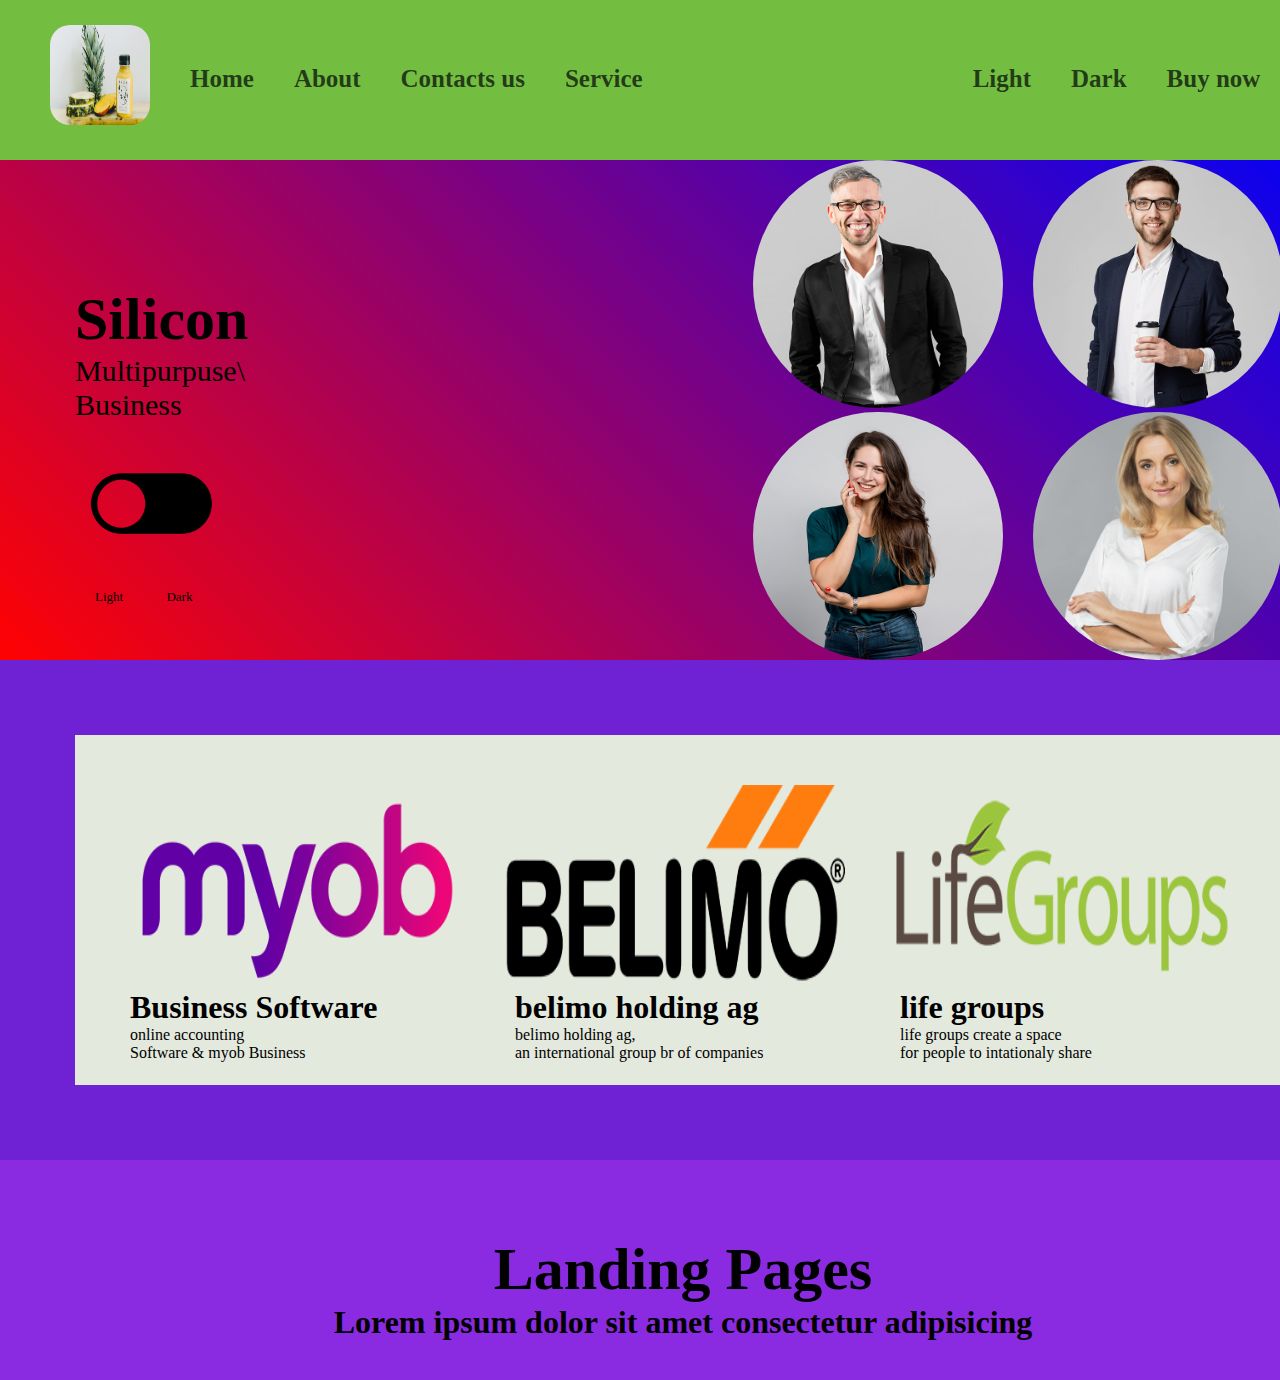
==== commit 01fdaf3b: "hii" ====
--- a/index.html
+++ b/index.html
@@ -27,7 +27,7 @@
               </ul>
       </div>
     </div>
-  </div>
+  <!-- new section -->
   <div class="section">
     <div class="left">
       <h1>Silicon</h1>
@@ -57,5 +57,42 @@
       </div>
     </div>
   </div>
+          <!-- second section -->
+        <div class="section2">
+          <div class="row">
+            <div class="col">
+              <div class="card h-100">
+                <img src="./image/client-1.png" class="Card-img" alt="">
+                <h1 class="myob">Business Software</h1>
+                <p class="myob-caption">online accounting <br>
+                  Software & myob Business
+                </p>
+              </div>
+            </div>
+            <div class="col">
+              <div class="card">
+                <img src="./image/client-2.png" class="Card-img" alt="">
+                <h1 class="belimo">belimo holding ag</h1>
+                <p class="belimo-caption">belimo holding ag,<br>
+                an international group br
+                of companies</p>
+              </div>
+            </div>
+            <div class="col">
+              <div class="card">
+                <img src="./image/client-3.png" class="Card-img" alt="">
+                <h1 class="lifegroup">life groups</h1>
+                <p class="lifegroup-caption">life groups create a space<br>
+                for people to intationaly share</p>
+              </div>
+            </div>
+          </div>
+        </div>
+            <!-- main section -->
+               <div class="main">
+                <p class="landing">Landing Pages</p>
+                <h1>Lorem ipsum dolor sit amet consectetur adipisicing</h1>
+               </div>
+             
 </body>
 </html>--- a/style5.css
+++ b/style5.css
@@ -7,13 +7,17 @@
 .header{
     height: 160px;
     width: 1366px;
-    background-color: rgb(119, 118, 119);
-    color: rgba(215, 215, 236, 0.705);
+    background-color: rgb(115, 190, 64);
+    color: rgba(0, 0, 7, 0.705);
     padding: 25px;
     font-weight: 600;
     padding-left: 50px;
     display: flex;
+    position: fixed;
+    top: 0;
 }
+
+
 
 .header ul{
     list-style: none;
@@ -46,20 +50,15 @@
     font-size: 25px;
 }
 
-.btn{
-    height: 50px;
-    width: 100px;
-    border-radius: 10px;
-    border-color: aliceblue;
-    margin-left: 60px;
-}
+
 
 .section{
     height: 500px;
     width: 1366px;
-    background: linear-gradient(45deg, rgb(201, 126, 126), rgb(121, 121, 202));
+    background: linear-gradient(45deg, rgb(255, 2, 2), rgb(1, 1, 250));
     display: flex;
-    color: aliceblue;
+    color: rgb(0, 0, 0);
+    margin-top: 160px;
 }
 
 .left{
@@ -89,55 +88,97 @@
     display: flex;
     
 }
-.row1{
-    height: 250px;
-    width: 250px;
-    background-color: aquamarine;
-}
-.row2{
-    height: 250px;
-    width: 250px;
-    background-color: rgb(201, 198, 20); 
-}
-.row3{
-    height: 250px;
-    width: 250px;
-    background-color: rgb(20, 68, 201); 
-}
-.row4{
-    height: 250px;
-    width: 250px;
-    background-color: rgb(201, 198, 20); 
-}
-.col2{
-    margin-left: 20px;
-}
 
-.col3{
-    margin-left: 1px;
-}
-.col4{
-    margin-left: 10px;
-}
 
-img{
-    border-radius: 20px;
-}
+
 
 .card-img-top{
     height: 248px;
     width: 250px;
+    border-radius: 150px;
+    
+    
 }
 .card-img-top-right{
     height: 248px;
     width: 250px;
+    border-radius: 150px;
+    
 }
 .card-img-bottom{
     height: 248px;
     width: 250px;
+    border-radius: 150px;
+    
 }
 .card-img-bottom-right{
     height: 248px;
     width: 250px;
+    border-radius: 150px;
+    
 }
 
+.row2{
+    margin-left: 30px;
+}
+
+.section2{
+    height: 500px;
+    width: 1366px;
+    background-color: rgb(111, 34, 212);
+    padding: 75px;
+    
+}
+
+.row{
+    height: 100%;
+    width: 100%;
+    background-color: rgb(228, 233, 222);
+    display: flex;
+}
+
+.Card-img{
+    height: 200px;
+    width: 340px;
+    margin-left: 45px;
+    margin-top: 50px;
+}
+
+.myob{
+    margin-left: 55px;
+}
+
+.myob-caption{
+    margin-left: 55px;
+}
+
+.belimo{
+    margin-left: 55px;
+}
+
+.belimo-caption{
+    margin-left: 55px;
+}
+
+.lifegroup{
+    margin-left: 55px;
+}
+
+.lifegroup-caption{
+    margin-left: 55px;
+}
+
+.main{
+    height: 220px;
+    width: 1366px;
+    background-color: blueviolet;
+    padding: 75px;
+    text-align: center;
+    
+}
+
+.landing{
+    font-size: 60px;
+    font-weight: 900;
+}
+  
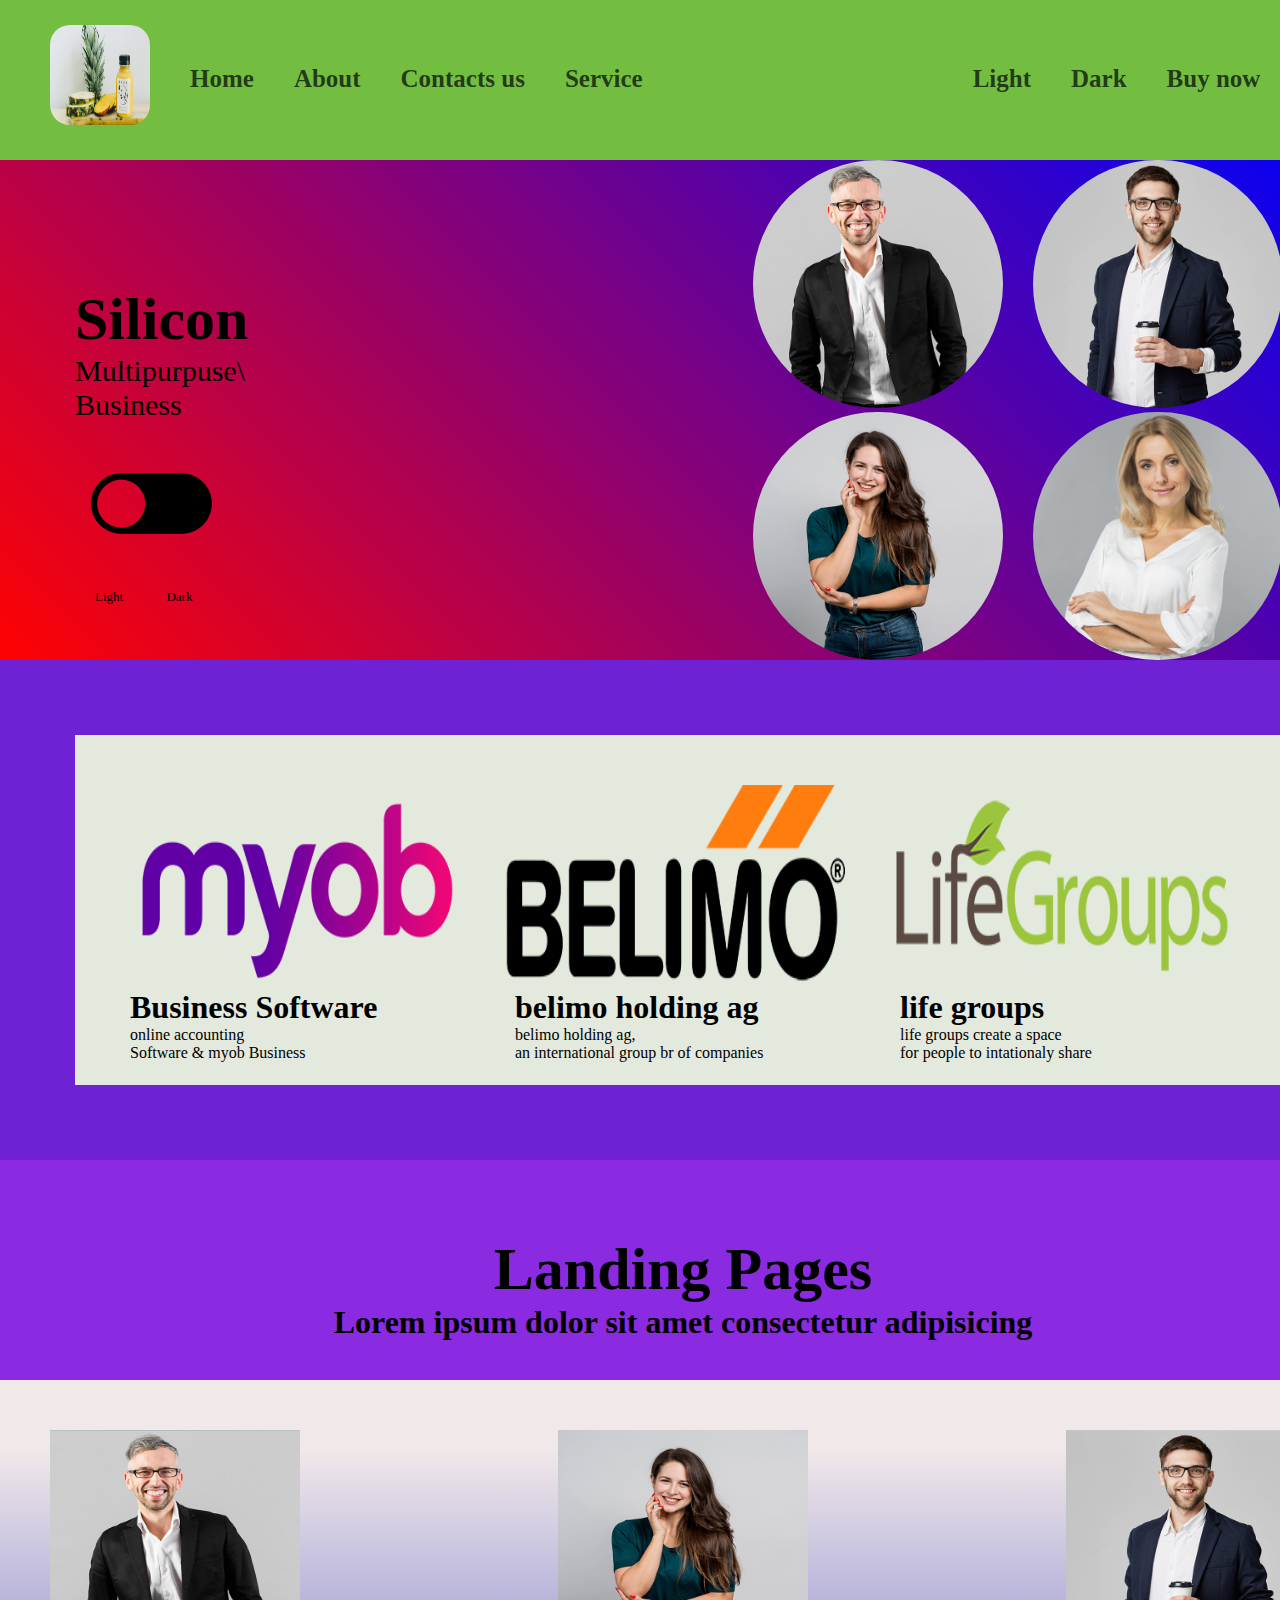
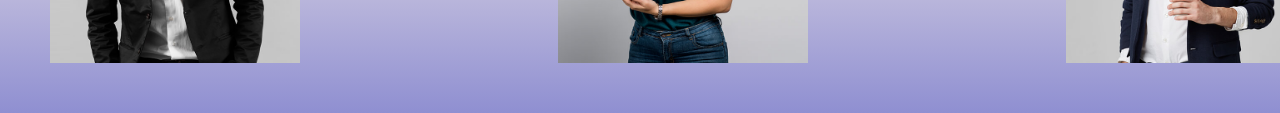
==== commit c0638098: "13 December" ====
--- a/index.html
+++ b/index.html
@@ -88,11 +88,20 @@
             </div>
           </div>
         </div>
-            <!-- main section -->
-               <div class="main">
-                <p class="landing">Landing Pages</p>
-                <h1>Lorem ipsum dolor sit amet consectetur adipisicing</h1>
-               </div>
-             
+      <!-- main section -->
+      <div class="main">
+        <p class="landing">Landing Pages</p>
+          <h1>Lorem ipsum dolor sit amet consectetur adipisicing</h1>
+      </div>
+   
+    <div class="section3">
+      <img class="fit-picture" src="./image/team-1.jpg" alt="">
+      <img class="fit-picture" src="./image/team-2.jpg" alt=""> 
+      <img class="fit-picture" src="./image/team-3.jpg" alt="">
+     
+      
+    </div>
+ 
+      
 </body>
 </html>--- a/style5.css
+++ b/style5.css
@@ -54,7 +54,7 @@
 
 .section{
     height: 500px;
-    width: 1366px;
+    width: 1360px;
     background: linear-gradient(45deg, rgb(255, 2, 2), rgb(1, 1, 250));
     display: flex;
     color: rgb(0, 0, 0);
@@ -181,4 +181,21 @@
     font-size: 60px;
     font-weight: 900;
 }
+
+
   
+.section3{
+    height: 333px;
+    width: 1366px;
+    background-image: linear-gradient(rgb(241, 233, 233) 20%, rgb(143, 143, 209));
+    display: flex;
+    justify-content: space-between;
+    margin-left: 0px;
+   
+}
+
+
+.fit-picture{
+    width: 350px;
+    padding: 50px;
+}
